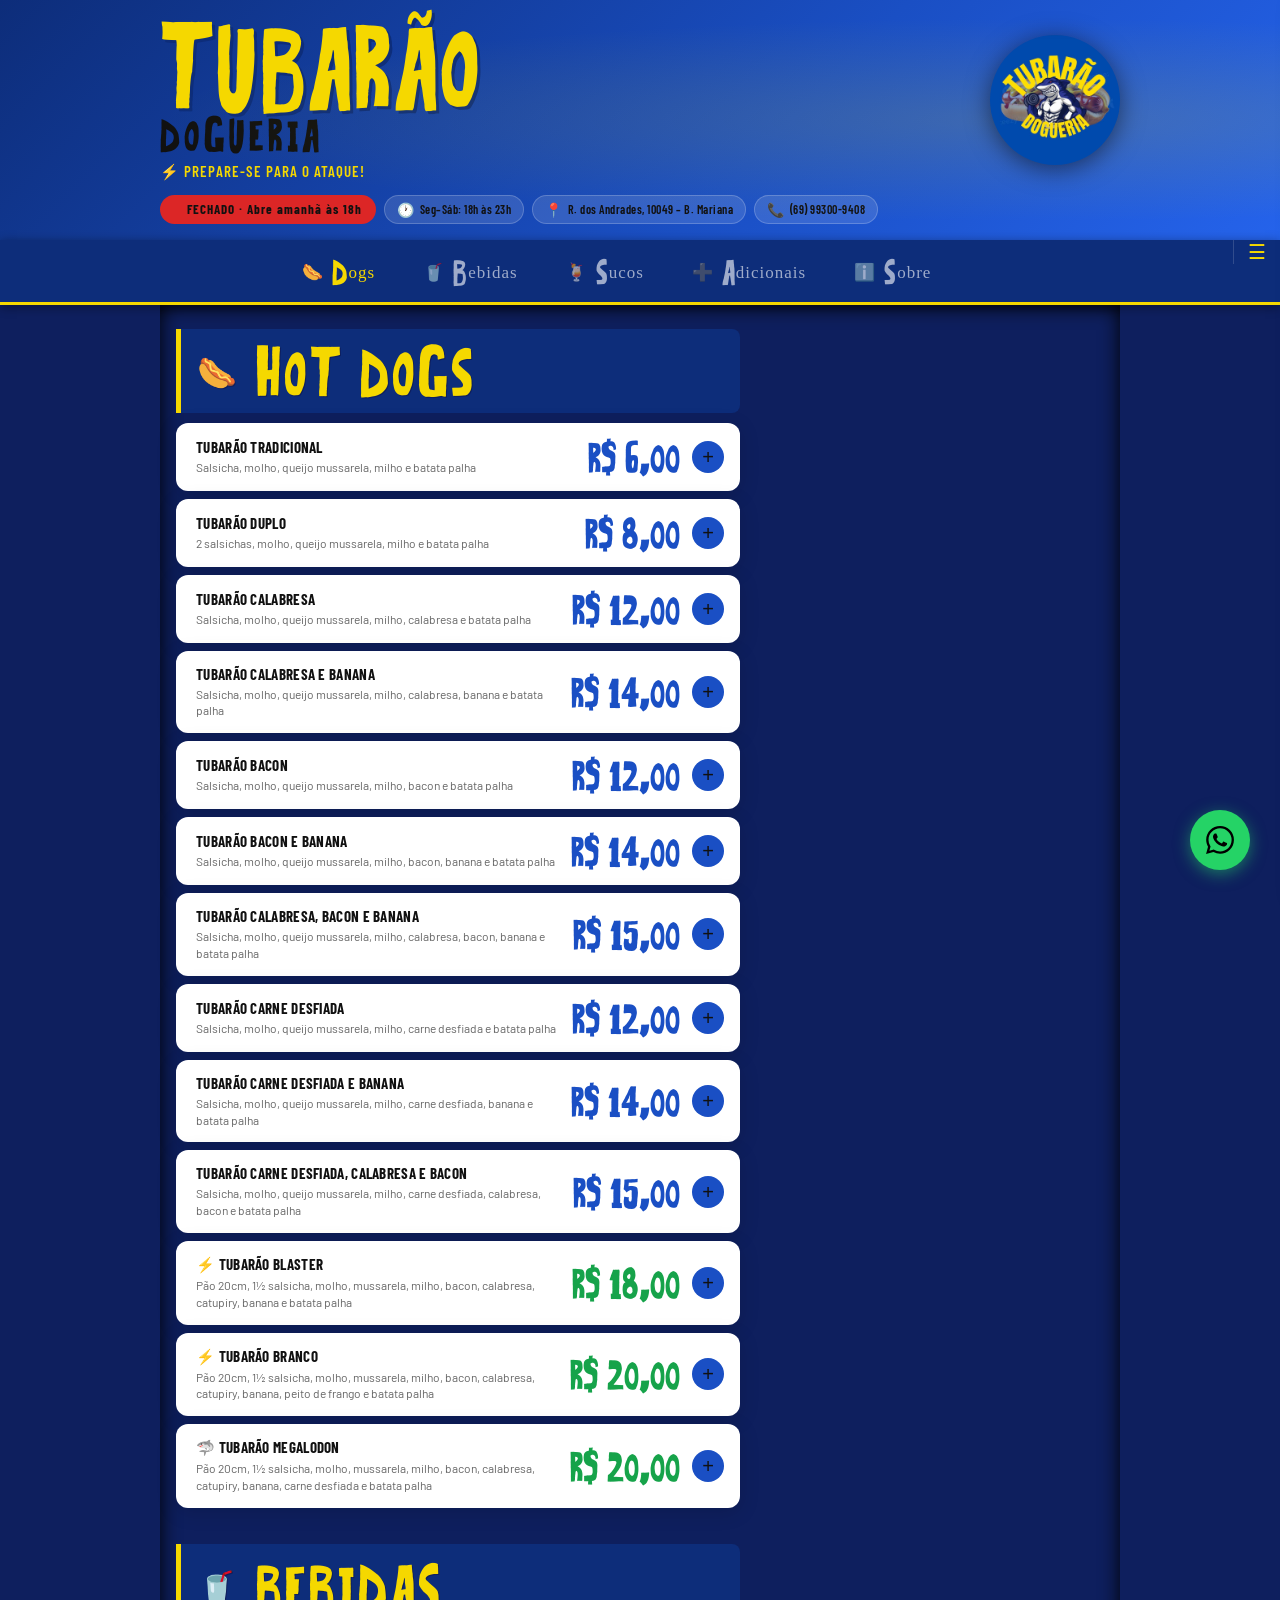
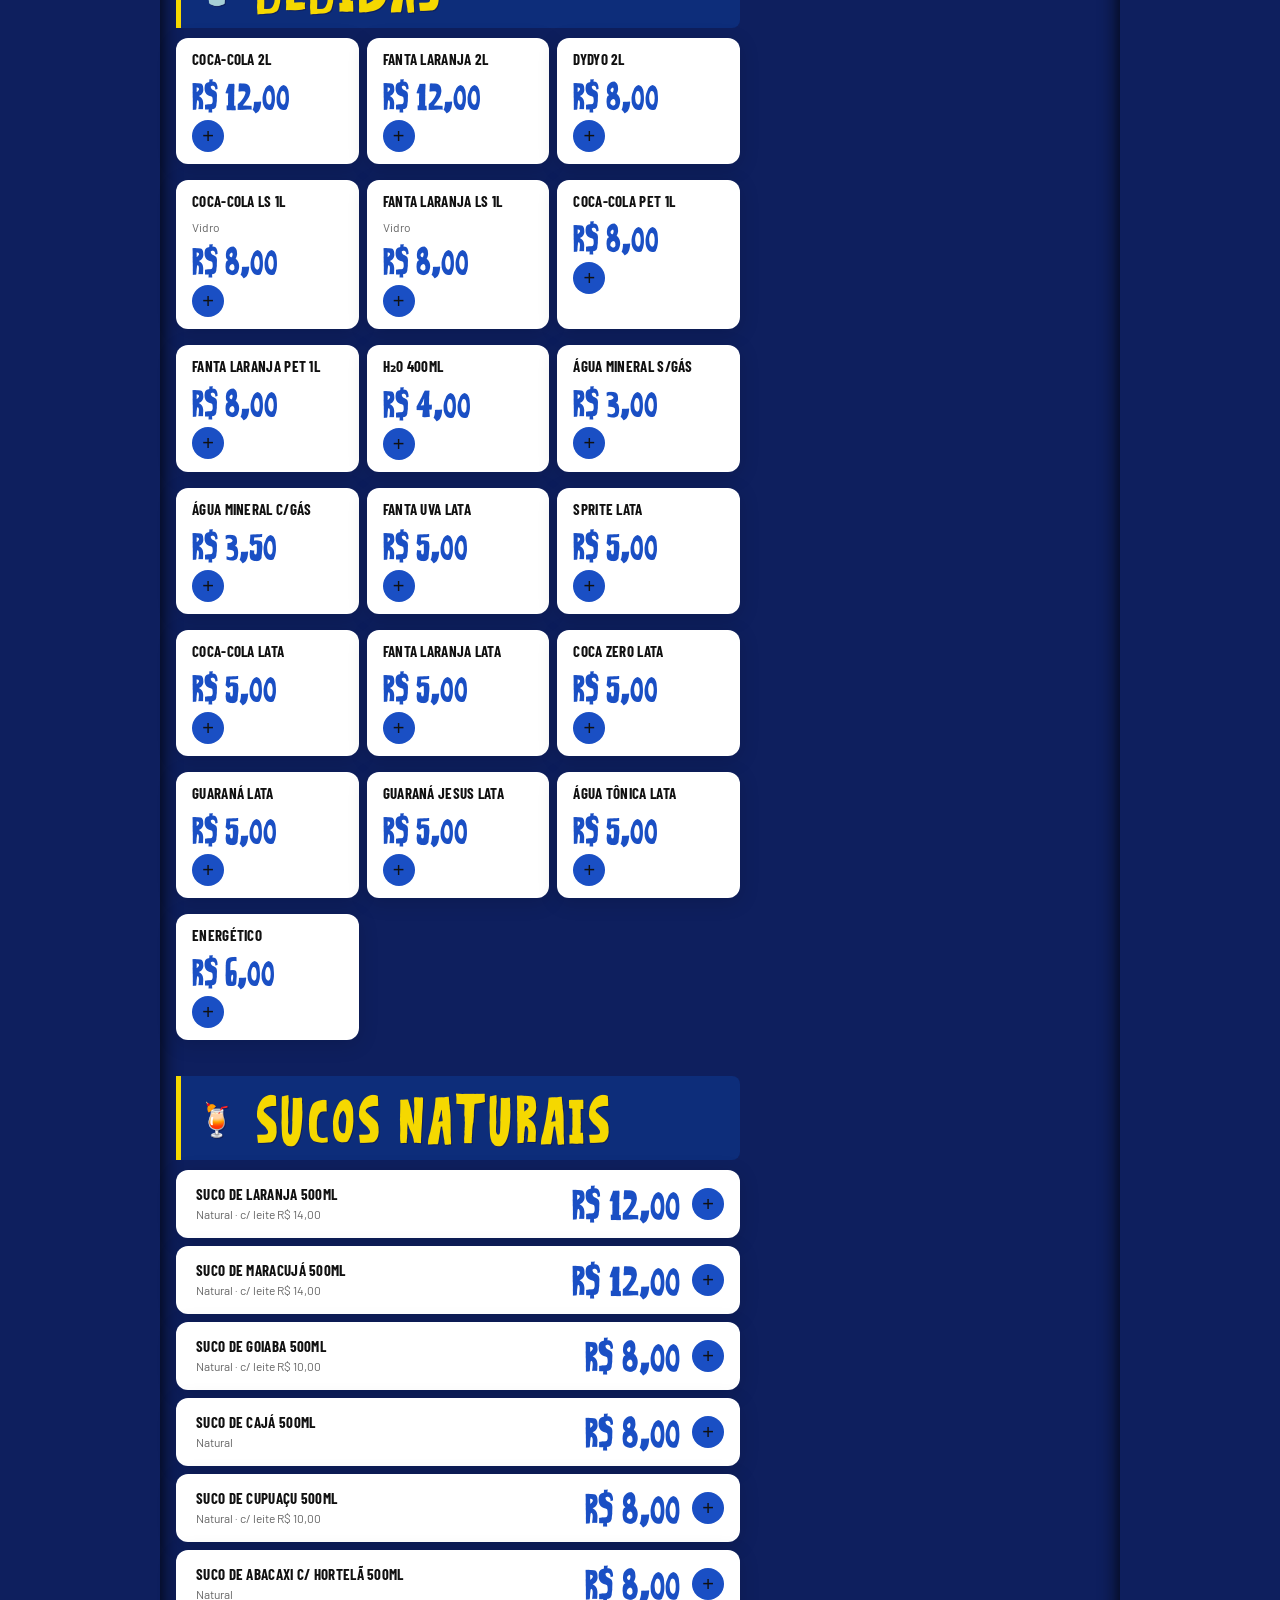
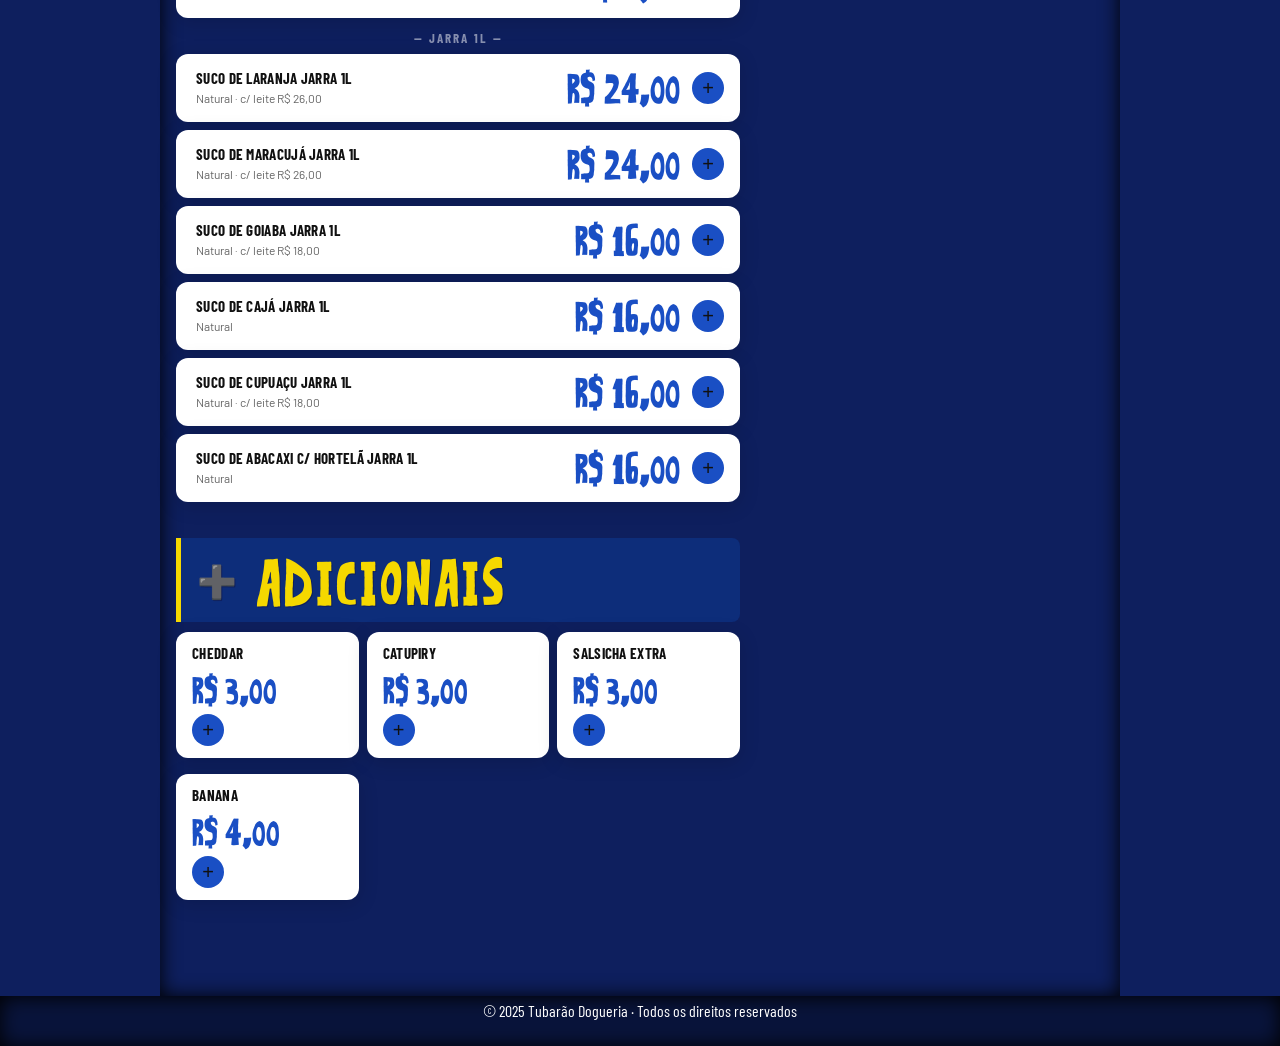
==== index.html @ 9b079f37 "atualização. sem wps, sem darmode, sem admin no html," ====
<!DOCTYPE html>
<html lang="pt-BR">

<head>
  <meta charset="UTF-8">
  <meta name="viewport" content="width=device-width, initial-scale=1.0">
  <meta name="description" content="Cardápio digital do Tubarão Dogueria. Faça seu pedido online!">
  <meta name="theme-color" content="#0d2d7a">

  <!-- Open Graph -->
  <meta property="og:title"       content="Tubarão Dogueria – Cardápio">
  <meta property="og:description" content="Prepare-se para o ataque! Os melhores dogs da cidade.">
  <meta property="og:image"       content="img/logozap.jpeg">
  <meta property="og:type"        content="website">

  <title>Tubarão Dogueria – Cardápio</title>

  <link rel="shortcut icon"  href="img/favicon/favi3.png" type="image/x-icon">


  <!-- Fontes: Germania One (títulos) · Barlow Condensed (labels) · Barlow (corpo) -->
  <link rel="preconnect" href="https://fonts.googleapis.com">
  <link rel="preconnect" href="https://fonts.gstatic.com" crossorigin>
  <link href="https://fonts.googleapis.com/css2?family=Barlow+Condensed:wght@400;600;700&family=Barlow:wght@400;500&display=swap" rel="stylesheet">

  <link rel="stylesheet" href="estilo/estilo.css">
</head>

<body>

  <!-- ===================================================
       HEADER
       Logo, slogan e chips de informação da loja.
       O badge #statusBadge é atualizado por verificarStatus() no JS.
  ==================================================== -->
  <header>
    <div class="header-top">
      <div class="logo-area">
        <div class="logo-titulo">TUBARÃO</div>
        <div class="logo-subtitulo">DOGUERIA</div>
        <div class="logo-slogan">⚡ Prepare-se para o ataque!</div>
      </div>
      <img class="logo-img" src="img/logozap.jpeg" alt="Logo Tubarão Dogueria">
    </div>

    <div class="header-info">
      <span id="statusBadge" class="status-badge fechado">
        <span class="status-dot"></span>FECHADO
      </span>
      <span class="info-chip"><span class="icon">🕐</span> Seg–Sáb: 18h às 23h</span>
      <span class="info-chip"><span class="icon">📍</span> R. dos Andrades, 10049 – B. Mariana</span>
      <span class="info-chip"><span class="icon">📞</span> (69) 99300-9408</span>
    </div>
  </header>


  <!-- ===================================================
       NAV DE CATEGORIAS
       Fica sticky no topo durante o scroll.
       O botão ☰ abre o menu lateral de produtos.
  ==================================================== -->
  <nav class="nav-cats" aria-label="Categorias do cardápio">
    <div class="nav-cats-inner">
      <button class="cat-btn active" onclick="scrollToSection('dogs', this)">🌭 Dogs</button>
      <button class="cat-btn"        onclick="scrollToSection('bebidas', this)">🥤 Bebidas</button>
      <button class="cat-btn"        onclick="scrollToSection('sucos', this)">🍹 Sucos</button>
      <button class="cat-btn"        onclick="scrollToSection('adicionais', this)">➕ Adicionais</button>
      <button class="cat-btn"        onclick="abrirSobreLoja()">ℹ️ Sobre</button>
    </div>
    <button class="btn-menu-lateral" onclick="abrirMenuLateral()" aria-label="Menu de produtos">☰</button>
  </nav>


  <!-- ===================================================
       MAIN — CARDÁPIO
       Seções vazias preenchidas dinamicamente por
       renderizarCardapio() em app.js.
  ==================================================== -->
  <main>
    <section class="secao" id="dogs"      aria-label="Hot Dogs"></section>
    <section class="secao" id="bebidas"   aria-label="Bebidas"></section>
    <section class="secao" id="sucos"     aria-label="Sucos Naturais"></section>
    <section class="secao" id="adicionais" aria-label="Adicionais"></section>
  </main>


  <!-- ===================================================
       BOTÕES FLUTUANTES
  ==================================================== -->

  <!-- Carrinho: aparece ao adicionar itens (controlado por atualizarCarrinho) -->
  <button class="carrinho-btn" id="carrinhoBtn" onclick="abrirCarrinho()" aria-label="Ver pedido">
    🛒 VER PEDIDO
    <span class="carrinho-badge" id="carrinhoQtd" aria-live="polite" aria-label="itens no carrinho">0</span>
  </button>

  <!-- WhatsApp: sempre visível no canto inferior direito -->
  <a href="https://wa.me/5569993009408" target="_blank" rel="noopener" class="wpp-fixo" aria-label="Falar pelo WhatsApp">
    <svg viewBox="0 0 24 24" aria-hidden="true" focusable="false">
      <path d="M17.472 14.382c-.297-.149-1.758-.867-2.03-.967-.273-.099-.471-.148-.67.15-.197.297-.767.966-.94 1.164-.173.199-.347.223-.644.075-.297-.15-1.255-.463-2.39-1.475-.883-.788-1.48-1.761-1.653-2.059-.173-.297-.018-.458.13-.606.134-.133.298-.347.446-.52.149-.174.198-.298.298-.497.099-.198.05-.371-.025-.52-.075-.149-.669-1.612-.916-2.207-.242-.579-.487-.5-.669-.51-.173-.008-.371-.01-.57-.01-.198 0-.52.074-.792.372-.272.297-1.04 1.016-1.04 2.479 0 1.462 1.065 2.875 1.213 3.074.149.198 2.096 3.2 5.077 4.487.709.306 1.262.489 1.694.625.712.227 1.36.195 1.871.118.571-.085 1.758-.719 2.006-1.413.248-.694.248-1.289.173-1.413-.074-.124-.272-.198-.57-.347m-5.421 7.403h-.004a9.87 9.87 0 01-5.031-1.378l-.361-.214-3.741.982.998-3.648-.235-.374a9.86 9.86 0 01-1.51-5.26c.001-5.45 4.436-9.884 9.888-9.884 2.64 0 5.122 1.03 6.988 2.898a9.825 9.825 0 012.893 6.994c-.003 5.45-4.437 9.884-9.885 9.884m8.413-18.297A11.815 11.815 0 0012.05 0C5.495 0 .16 5.335.157 11.892c0 2.096.547 4.142 1.588 5.945L.057 24l6.305-1.654a11.882 11.882 0 005.683 1.448h.005c6.554 0 11.89-5.335 11.893-11.893a11.821 11.821 0 00-3.48-8.413z"/>
    </svg>
  </a>


  <!-- ===================================================
       MODAL CARRINHO (bottom sheet)
       Overlay fecha ao clicar fora.
       Modal tem swipe down para fechar (app.js).
  ==================================================== -->
  <div class="overlay" id="overlay" onclick="fecharCarrinho()"></div>

  <div class="modal-carrinho" id="modalCarrinho"
    role="dialog" aria-modal="true" aria-label="Carrinho de compras" tabindex="-1">

    <div class="modal-handle" aria-hidden="true"></div>

    <div class="modal-header">
      <div class="modal-titulo">🛒 MEU PEDIDO</div>
      <button class="btn-fechar" onclick="fecharCarrinho()" aria-label="Fechar carrinho">✕</button>
    </div>

    <!-- Conteúdo gerado por renderizarModal() -->
    <div class="modal-body" id="modalBody">
      <div class="carrinho-vazio">
        Seu carrinho está vazio 🦈<br>Adicione itens do cardápio!
      </div>
    </div>

    <!-- Rodapé: visível somente quando há itens -->
    <div class="modal-footer" id="modalFooter" style="display:none">

      <div class="campo-nome">
        <input type="text" id="inputNome"
          placeholder="Seu nome *" maxlength="50" autocomplete="given-name" />
      </div>

      <div class="tipo-pedido" role="group" aria-label="Tipo de pedido">
        <button class="tipo-btn active" onclick="selecionarTipo('entrega', this)">🛵 Entrega</button>
        <button class="tipo-btn"        onclick="selecionarTipo('retirada', this)">🏃 Retirada</button>
        <button class="tipo-btn"        onclick="selecionarTipo('local', this)">🪑 No local</button>
      </div>

      <!-- Endereço: exibido apenas para entrega -->
      <div id="campoBairro" class="campo-bairro">
        <input type="text"   id="inputRua"    placeholder="Rua / Avenida e número..." />
        <input type="text"   id="inputBairro" placeholder="Bairro..." />
        <input type="text"   id="inputCep"    placeholder="CEP (ex: 76800-000)" maxlength="9" />
        <span class="bairro-obs">Taxa de entrega a combinar conforme distância</span>
      </div>

      <div class="pagamento-titulo">💳 Forma de Pagamento</div>
      <div class="pagamento-opcoes" role="group" aria-label="Forma de pagamento">
        <button class="pagamento-btn" onclick="selecionarPagamento('pix', this)">📱 Pix</button>
        <button class="pagamento-btn" onclick="selecionarPagamento('dinheiro', this)">💵 Dinheiro</button>
        <button class="pagamento-btn" onclick="selecionarPagamento('debito', this)">💳 Débito</button>
        <button class="pagamento-btn" onclick="selecionarPagamento('credito', this)">💳 Crédito</button>
      </div>

      <div id="campoTroco" style="display:none">
        <input type="number" id="inputTroco"
          placeholder="Troco para quanto? (R$)" min="0" step="0.01" />
      </div>

      <textarea id="inputObservacoes"
        placeholder="Observações... (ex: sem cebola, maionese à parte)"
        maxlength="200" rows="2"></textarea>

      <div class="total-linha">
        <span class="total-label">Total do pedido</span>
        <span class="total-valor" id="totalValor">R$ 0,00</span>
      </div>

      <button class="btn-whatsapp" onclick="enviarWhatsApp()">
        <svg viewBox="0 0 24 24" aria-hidden="true" focusable="false">
          <path d="M17.472 14.382c-.297-.149-1.758-.867-2.03-.967-.273-.099-.471-.148-.67.15-.197.297-.767.966-.94 1.164-.173.199-.347.223-.644.075-.297-.15-1.255-.463-2.39-1.475-.883-.788-1.48-1.761-1.653-2.059-.173-.297-.018-.458.13-.606.134-.133.298-.347.446-.52.149-.174.198-.298.298-.497.099-.198.05-.371-.025-.52-.075-.149-.669-1.612-.916-2.207-.242-.579-.487-.5-.669-.51-.173-.008-.371-.01-.57-.01-.198 0-.52.074-.792.372-.272.297-1.04 1.016-1.04 2.479 0 1.462 1.065 2.875 1.213 3.074.149.198 2.096 3.2 5.077 4.487.709.306 1.262.489 1.694.625.712.227 1.36.195 1.871.118.571-.085 1.758-.719 2.006-1.413.248-.694.248-1.289.173-1.413-.074-.124-.272-.198-.57-.347m-5.421 7.403h-.004a9.87 9.87 0 01-5.031-1.378l-.361-.214-3.741.982.998-3.648-.235-.374a9.86 9.86 0 01-1.51-5.26c.001-5.45 4.436-9.884 9.888-9.884 2.64 0 5.122 1.03 6.988 2.898a9.825 9.825 0 012.893 6.994c-.003 5.45-4.437 9.884-9.885 9.884m8.413-18.297A11.815 11.815 0 0012.05 0C5.495 0 .16 5.335.157 11.892c0 2.096.547 4.142 1.588 5.945L.057 24l6.305-1.654a11.882 11.882 0 005.683 1.448h.005c6.554 0 11.89-5.335 11.893-11.893a11.821 11.821 0 00-3.48-8.413z"/>
        </svg>
        ENVIAR PEDIDO
      </button>

    </div><!-- /modal-footer -->
  </div><!-- /modal-carrinho -->


  <!-- ===================================================
       MODAL SOBRE A LOJA
  ==================================================== -->
  <div class="overlay" id="overlayLoja" onclick="fecharSobreLoja()"></div>

  <div class="modal-lateral-sobre" id="modalSobreLoja"
    role="dialog" aria-modal="true" aria-label="Sobre a loja">

    <div class="modal-handle" aria-hidden="true"></div>

    <div class="modal-header">
      <div class="modal-titulo">🦈 Sobre a Loja</div>
      <button class="btn-fechar" onclick="fecharSobreLoja()" aria-label="Fechar">✕</button>
    </div>

    <div class="modal-body">

      <div class="sobre-bloco">
        <div class="sobre-titulo">Endereço</div>
        <div class="sobre-texto">R. dos Andrades, 10049 – Bairro Mariana, Porto Velho/RO</div>
      </div>

      <div class="sobre-bloco">
        <div class="sobre-titulo">Horário</div>
        <div class="sobre-texto">Segunda a Sábado: 18h às 23h</div>
      </div>

      <div class="sobre-bloco">
        <div class="sobre-titulo">Como pedir</div>
        <div class="sobre-opcoes">
          <div class="sobre-opcao">🛵 <strong>Entrega</strong> — taxa conforme a distância</div>
          <div class="sobre-opcao">🏃 <strong>Retirada no local</strong> — sem taxa</div>
          <div class="sobre-opcao">🪑 <strong>Comer no local</strong> — sem taxa</div>
        </div>
      </div>

      <div class="sobre-bloco">
        <div class="sobre-titulo">Formas de pagamento</div>
        <div class="sobre-opcoes">
          <div class="sobre-opcao">💵 Dinheiro</div>
          <div class="sobre-opcao">💳 Cartão de débito e crédito</div>
          <div class="sobre-opcao">📱 PIX</div>
        </div>
      </div>

      <div class="sobre-bloco">
        <div class="sobre-titulo">Redes sociais</div>
        <div class="sobre-redes">
          <a href="https://www.facebook.com/share/1FWYtm9rRM/" target="_blank" rel="noopener"
            class="rede-btn facebook">
            <svg viewBox="0 0 24 24" aria-hidden="true" focusable="false">
              <path d="M18 2h-3a5 5 0 00-5 5v3H7v4h3v8h4v-8h3l1-4h-4V7a1 1 0 011-1h3z"/>
            </svg>
            Facebook
          </a>
          <a href="https://www.instagram.com/tubaraodogueria/" target="_blank" rel="noopener"
            class="rede-btn instagram">
            <svg viewBox="0 0 24 24" aria-hidden="true" focusable="false">
              <rect x="2" y="2" width="20" height="20" rx="5" ry="5"/>
              <path d="M16 11.37A4 4 0 1112.63 8 4 4 0 0116 11.37z"/>
              <line x1="17.5" y1="6.5" x2="17.51" y2="6.5"/>
            </svg>
            @tubaraodogueria
          </a>
        </div>
      </div>

    </div>
  </div>


  <!-- ===================================================
       MENU LATERAL DE PRODUTOS
       Conteúdo gerado por renderizarMenuLateral() em app.js.
  ==================================================== -->
  <div class="overlay" id="overlayMenu" onclick="fecharMenuLateral()"></div>

  <div class="menu-lateral" id="menuLateral"
    role="dialog" aria-modal="true" aria-label="Menu de produtos">
    <div class="menu-lateral-header">
      <div class="modal-titulo">📋 Produtos</div>
      <button class="btn-fechar" onclick="fecharMenuLateral()" aria-label="Fechar">✕</button>
    </div>
    <div class="menu-lateral-body"></div>
  </div>


  <!-- ===================================================
       RODAPÉ
  ==================================================== -->
  <footer class="rodape">
    <p>© 2025 Tubarão Dogueria · Todos os direitos reservados</p>
  </footer>


  <!-- ===================================================
       SCRIPTS
       app.js carregado no fim para garantir que o DOM
       esteja pronto antes da execução.
  ==================================================== -->
  <script src="js/app.js"></script>



</body>
</html>
---- estilo/estilo.css ----
/* ================================================
   TUBARÃO DOGUERIA — style.css

   Sumário:
   1. Variáveis
   2. Reset & Base
   3. Header
   4. Nav Categorias
   5. Main & Seções
   6. Cards de Produto
   7. Grid de Bebidas
   8. Botão Carrinho Flutuante
   9. Botão WhatsApp Fixo
   10. Overlay
   11. Modal Carrinho
   12. Responsivo
    - rodape -
   ================================================ */


/* ------------------------------------------------
   1. VARIÁVEIS
   Toda a identidade visual da loja fica aqui.
   Para trocar tema: edite só este bloco.
   ------------------------------------------------ */

@font-face {
  font-family: 'Germania One';
  src: url('../fonts/Very\ Popular.ttf') format('truetype');
  font-weight: normal;
  font-style: normal;
  font-display: swap;
}

:root {
  /* Cores da marca (imutáveis) */
  --azul: #1a4fc4;
  --azul-escuro: #0d2d7a;
  --azul-fundo: #0e1f5e;
  --amarelo: #f5d800;
  --verde: #16a34a;
  --vermelho: #dc2626;

  /* Cores semânticas — sobrescritas no dark mode */
  --bg-page: #0e1f5e;
  --bg-card: #ffffff;
  --bg-modal: #ffffff;
  --bg-modal-footer: #ffffff;
  --bg-input: #ffffff;
  --bg-tipo-btn: #f9f9f9;
  --bg-pagamento-btn: #f8f8f8;
  --bg-qtd-ctrl: #f5f5f5;
  --bg-menu-lateral: #ffffff;
  --bg-menu-item-hover: #f0f4ff;

  --texto-primario: #111111;
  --texto-secundario: #444444;
  --texto-terciario: #666666;
  --texto-placeholder: #999999;
  --texto-menu-item: #222222;
  --texto-pagamento: #333333;

  --borda-suave: #eeeeee;
  --borda-input: #dddddd;
  --borda-tipo-btn: #e0e0e0;
  --borda-item-carrinho: #f0f0f0;
  --borda-sobre-bloco: #f0f0f0;
  --borda-menu-item: #f5f5f5;

  --handle-cor: #dddddd;
  --btn-fechar-cor: #888888;
  --carrinho-vazio-cor: #aaaaaa;
  --separador-cor: rgba(255,255,255,.5);

  /* Tipografia */
  --fonte-titulo: 'Germania One', serif;
  --fonte-condensada: 'Barlow Condensed', sans-serif;
  --fonte-corpo: 'Barlow', sans-serif;

  /* Espaçamentos e bordas */
  --radius: 12px;
  --radius-sm: 8px;
  --radius-pill: 20px;
  --radius-circle: 50%;

  /* Sombras */
  --sombra: 0 4px 20px rgba(0, 0, 0, .15);
  --sombra-hover: 0 6px 24px rgba(0, 0, 0, .22);
  --sombra-float: 0 6px 24px rgba(0, 0, 0, .35);
}




/* ------------------------------------------------
   2. RESET & BASE
   ------------------------------------------------ */
* {
  margin: 0;
  padding: 0;
  box-sizing: border-box;
}

body {
  font-family: var(--fonte-corpo);
  background: var(--bg-page);
  color: var(--texto-primario);
  min-height: 100vh;
}


/* ------------------------------------------------
   3. HEADER
   ------------------------------------------------ */
header {
  background: linear-gradient(135deg, var(--azul-escuro) 0%, var(--azul) 60%, #2563eb 100%);
  padding: 20px 16px 0;
  position: relative;
  overflow: hidden;
}

/* Brilho decorativo em amarelo no fundo */
header::before {
  content: '';
  position: absolute;
  inset: 0;
  background: radial-gradient(ellipse at 80% 50%, rgba(245, 216, 0, .15) 0%, transparent 60%);
  pointer-events: none;
}

/* Linha superior: texto + logo */
.header-top {
  display: flex;
  align-items: center;
  justify-content: space-between;
  max-width: 600px;
  margin: 0 auto;
  gap: 12px;
}

.logo-area {
  display: flex;
  flex-direction: column;
  gap: 2px;
}

.logo-titulo {
  font-family: var(--fonte-titulo);
  font-size: 42px;
  color: var(--amarelo);
  line-height: 1.6;
  letter-spacing: 2px;
  text-shadow: 3px 3px 0 var(--azul-escuro);
}

.logo-subtitulo {
  font-family: var(--fonte-titulo);
  font-size: 22px;
  color: var(--branco);
  letter-spacing: 4px;
}

.logo-slogan {
  font-family: var(--fonte-condensada);
  font-size: 15px;
  font-weight: 600;
  color: var(--amarelo);
  letter-spacing: 1px;
  text-transform: uppercase;
  margin-top: 4px;
}

.logo-img {
  width: 100px;
  height: 100px;
  object-fit: contain;
  border-radius: var(--radius-circle);
  filter: drop-shadow(0 4px 12px rgba(0, 0, 0, .5));
  flex-shrink: 0;
}

/* Linha inferior: status + chips */
.header-info {
  max-width: 600px;
  margin: 14px auto 0;
  display: flex;
  flex-wrap: wrap;
  gap: 8px;
  padding-bottom: 16px;
}

.info-chip {
  display: flex;
  align-items: center;
  gap: 5px;
  background: rgba(255, 255, 255, .12);
  border: 1px solid rgba(255, 255, 255, .2);
  border-radius: var(--radius-pill);
  padding: 5px 12px;
  font-family: var(--fonte-condensada);
  font-weight: 600;
  font-size: 12px;
  color: var(--branco);
  letter-spacing: .5px;
}

.info-chip .icon {
  font-size: 14px;
}

/* Badge aberto / fechado */
.status-badge {
  display: inline-flex;
  align-items: center;
  gap: 6px;
  padding: 6px 14px;
  border-radius: var(--radius-pill);
  font-family: var(--fonte-condensada);
  font-weight: 700;
  font-size: 13px;
  letter-spacing: 1px;
}

.status-badge.aberto {
  background: var(--verde);
  color: var(--branco);
}

.status-badge.fechado {
  background: var(--vermelho);
  color: var(--branco);
}

.status-dot {
  width: 7px;
  height: 7px;
  border-radius: var(--radius-circle);
  background: var(--branco);
  animation: pulse 1.5s infinite;
}

@keyframes pulse {

  0%,
  100% {
    opacity: 1;
    transform: scale(1);
  }

  50% {
    opacity: .5;
    transform: scale(.7);
  }
}


/* ------------------------------------------------
   4. NAV CATEGORIAS
   Fica fixo no topo ao rolar a página.
   ------------------------------------------------ */
.nav-cats {
  background: var(--azul-escuro);
  border-bottom: 3px solid var(--amarelo);
  position: sticky;
  top: 0;
  z-index: 100;
  box-shadow: 0 2px 10px rgba(0, 0, 0, .4);
}

.nav-cats-inner {
  display: flex;
  overflow-x: auto;
  scrollbar-width: none;
  max-width: 600px;
  margin: 0 auto;
}

.nav-cats-inner::-webkit-scrollbar {
  display: none;
}

.cat-btn {
  flex-shrink: 0;
  padding: 12px 18px;
  font-family: var(--fonte-titulo);
  font-size: 15px;
  letter-spacing: 1px;
  color: rgba(255, 255, 255, .6);
  border: none;
  background: transparent;
  cursor: pointer;
  transition: color .2s;
  border-bottom: 3px solid transparent;
  margin-bottom: -3px;
  white-space: nowrap;
}

.cat-btn:hover {
  color: var(--amarelo);
}

.cat-btn.active {
  color: var(--amarelo);
  border-bottom-color: var(--amarelo);
}


/* ------------------------------------------------
   5. MAIN & SEÇÕES
   ------------------------------------------------ */

main {
  max-width: 600px;
  margin: 0 auto;
  padding: 16px 12px 100px;
   box-shadow: inset 0px 1px 20px 0px rgb(0, 0, 0);
}

.secao {
  margin-bottom: 28px;
  scroll-margin-top: 58px;
  /* compensa o nav fixo */
}

.secao-titulo {
  font-family: var(--fonte-titulo);
  font-size: 26px;
  letter-spacing: 3px;
  color: var(--amarelo);
  background: var(--azul-escuro);
  padding: 10px 16px;
  border-left: 5px solid var(--amarelo);
  border-radius: 0 var(--radius-sm) var(--radius-sm) 0;
  margin-bottom: 10px;
  text-shadow: 1px 1px 0 var(--azul-fundo);
}

/* Divisor interno (ex: "— Jarra 1L —") */
.separador-interno {
  text-align: center;
  margin: 12px 0 8px;
  font-family: var(--fonte-condensada);
  font-weight: 700;
  font-size: 13px;
  color: rgba(255, 255, 255, .5);
  text-transform: uppercase;
  letter-spacing: 2px;
}


/* ------------------------------------------------
   6. CARDS DE PRODUTO
   ------------------------------------------------ */
.produto-card {
  background: var(--bg-card);
  border-radius: var(--radius);
  padding: 14px 16px;
  margin-bottom: 8px;
  display: flex;
  align-items: center;
  gap: 12px;
  box-shadow: var(--sombra);
  cursor: pointer;
  transition: transform .15s, box-shadow .15s;
  border-left: 4px solid transparent;
}

.produto-card:hover {
  transform: translateX(3px);
  border-left-color: var(--azul);
  box-shadow: var(--sombra-hover);
}

.produto-info {
  flex: 1;
  min-width: 0;
}

.produto-nome {
  font-family: var(--fonte-condensada);
  font-weight: 700;
  font-size: 15px;
  color: var(--texto-primario);
  text-transform: uppercase;
  letter-spacing: .3px;
  margin-bottom: 3px;
}

.produto-desc {
  font-size: 12px;
  color: var(--texto-terciario);
  line-height: 1.4;
}

.produto-preco {
  font-family: var(--fonte-titulo);
  font-size: 20px;
  color: var(--azul);
  white-space: nowrap;
  flex-shrink: 0;
}

/* Preço verde para produtos premium */
.produto-preco.destaque {
  color: var(--verde);
}

.btn-add {
  width: 32px;
  height: 32px;
  border-radius: var(--radius-circle);
  background: var(--azul);
  color: var(--branco);
  border: none;
  font-size: 20px;
  cursor: pointer;
  display: flex;
  align-items: center;
  justify-content: center;
  flex-shrink: 0;
  transition: background .2s, transform .15s;
  line-height: 1;
}

.btn-add:hover {
  background: var(--amarelo);
  color: var(--azul-escuro);
  transform: scale(1.1);
}


/* ------------------------------------------------
   7. GRID DE BEBIDAS
   2 colunas para bebidas e adicionais.
   ------------------------------------------------ */
.bebidas-grid {
  display: grid;
  grid-template-columns: 1fr 1fr;
  gap: 8px;
}

.bebidas-grid .produto-card {
  flex-direction: column;
  align-items: flex-start;
  gap: 6px;
  padding: 12px;
}

.bebidas-grid .produto-preco {
  font-size: 18px;
}


/* ------------------------------------------------
   8. BOTÃO CARRINHO FLUTUANTE
   Aparece centralizado na base ao adicionar itens.
   ------------------------------------------------ */
.carrinho-btn {
  position: fixed;
  bottom: 20px;
  left: 50%;
  transform: translateX(-50%);

  /* Background em hex fixo — evita problema com var() no Safari iOS */
  background: #f5d800 !important;
  -webkit-background: #f5d800 !important;
  color: #0d2d7a !important;

  /* Garante que nunca fique transparente */
  opacity: 1 !important;
  -webkit-opacity: 1 !important;

  /* Sem filtros que causam transparência no iOS */
  -webkit-backdrop-filter: none;
  backdrop-filter: none;

  border: none;
  border-bottom: 4px solid #c9a800;
  border-radius: 50px;
  padding: 15px 32px;

  font-family: var(--fonte-titulo);
  font-size: 20px;
  letter-spacing: 2px;

  cursor: pointer;
  display: none;
  /* JS controla visibilidade */
  align-items: center;
  gap: 12px;

  box-shadow: 0 6px 24px rgba(245, 216, 0, .6), 0 2px 8px rgba(0, 0, 0, .35);
  z-index: 999;
  white-space: nowrap;
  transition: transform .2s, box-shadow .2s;

  /* fill-mode: forwards garante que o estado final da animação seja mantido */
  animation: slideUp .35s cubic-bezier(.34, 1.56, .64, 1) both;
  -webkit-animation: slideUp .35s cubic-bezier(.34, 1.56, .64, 1) both;
}

/* Entrada suave — opacity vai de 0 a 1 e FICA em 1 */
@keyframes slideUp {
  from {
    transform: translateX(-50%) translateY(60px);
    opacity: 0;
  }

  to {
    transform: translateX(-50%) translateY(0);
    opacity: 1;
  }
}

@-webkit-keyframes slideUp {
  from {
    -webkit-transform: translateX(-50%) translateY(60px);
    opacity: 0;
  }

  to {
    -webkit-transform: translateX(-50%) translateY(0);
    opacity: 1;
  }
}

/* Pulso de atenção */
@keyframes pulsarBtn {

  0%,
  100% {
    box-shadow: 0 6px 24px rgba(245, 216, 0, .6), 0 2px 8px rgba(0, 0, 0, .3);
    transform: translateX(-50%) scale(1);
  }

  50% {
    box-shadow: 0 6px 40px rgba(245, 216, 0, .95), 0 2px 16px rgba(0, 0, 0, .4);
    transform: translateX(-50%) scale(1.04);
  }
}

@-webkit-keyframes pulsarBtn {

  0%,
  100% {
    -webkit-transform: translateX(-50%) scale(1);
  }

  50% {
    -webkit-transform: translateX(-50%) scale(1.04);
  }
}

.carrinho-btn.pulsar {
  animation: pulsarBtn 1.2s ease-in-out infinite both;
  -webkit-animation: pulsarBtn 1.2s ease-in-out infinite both;
}

/* Hover */
.carrinho-btn:hover {
  background: #f5d800 !important;
  opacity: 1 !important;
  transform: translateX(-50%) scale(1.07);
  box-shadow: 0 10px 36px rgba(245, 216, 0, .75), 0 4px 16px rgba(0, 0, 0, .4);
}

/* Active — feedback ao toque */
.carrinho-btn:active {
  transform: translateX(-50%) scale(0.97);
  border-bottom-width: 2px;
  box-shadow: 0 3px 12px rgba(245, 216, 0, .4);
}

.carrinho-badge {
  background: var(--azul-escuro);
  color: var(--amarelo);
  border-radius: var(--radius-circle);
  width: 26px;
  height: 26px;
  display: flex;
  align-items: center;
  justify-content: center;
  font-size: 14px;
}


/* ------------------------------------------------
   9. BOTÃO WHATSAPP FIXO
   Sempre visível no canto inferior direito.
   ------------------------------------------------ */
.wpp-fixo {
  position: fixed;
  bottom: 20px;
  right: 16px;
  width: 54px;
  height: 54px;
  border-radius: var(--radius-circle);
  background: #25d366;
  display: flex;
  align-items: center;
  justify-content: center;
  box-shadow: 0 4px 16px rgba(37, 211, 102, .5);
  text-decoration: none;
  z-index: 150;
  transition: transform .2s;
}

.wpp-fixo:hover {
  transform: scale(1.1);
}

.wpp-fixo svg {
  width: 28px;
  height: 28px;
  fill: var(--branco);
}


/* ------------------------------------------------
   10. OVERLAY
   Fundo escuro atrás do modal.
   ------------------------------------------------ */
.overlay {
  display: none;
  position: fixed;
  inset: 0;
  background: rgba(0, 0, 0, .6);
  z-index: 300;
  backdrop-filter: blur(3px);
}

.overlay.open {
  display: block;
}


/* ------------------------------------------------
   11. MODAL CARRINHO (bottom sheet)
   ------------------------------------------------ */
.modal-carrinho {
  position: fixed;
  bottom: 0;
  left: 50%;
  transform: translateX(-50%) translateY(100%);
  width: 100%;
  max-width: 600px;
  background: var(--bg-modal);
  border-radius: 20px 20px 0 0;
  z-index: 400;
  max-height: 85vh;
  display: flex;
  flex-direction: column;
  transition: transform .3s cubic-bezier(.34, 1.56, .64, 1);
}

.modal-carrinho.open {
  transform: translateX(-50%) translateY(0);
}

.modal-handle {
  width: 40px;
  height: 4px;
  background: var(--handle-cor);
  border-radius: 2px;
  margin: 12px auto 0;
}

.modal-header {
  padding: 16px 20px 12px;
  border-bottom: 1px solid var(--borda-suave);
  display: flex;
  align-items: center;
  justify-content: space-between;
}

.modal-titulo {
  font-family: var(--fonte-titulo);
  font-size: 24px;
  letter-spacing: 2px;
  color: var(--azul-escuro);
}

.btn-fechar {
  background: none;
  border: none;
  font-size: 22px;
  cursor: pointer;
  color: var(--btn-fechar-cor);
}

.modal-body {
  overflow-y: auto;
  flex: 1;
  min-height: 80px;
  padding: 12px 20px;
}

.carrinho-vazio {
  text-align: center;
  padding: 40px 20px;
  color: var(--carrinho-vazio-cor);
  font-family: var(--fonte-condensada);
  font-size: 16px;
}

/* Item dentro do carrinho */
.carrinho-item {
  display: flex;
  align-items: center;
  gap: 12px;
  padding: 12px 0;
  border-bottom: 1px solid var(--borda-item-carrinho);
}

.carrinho-item-nome {
  flex: 1;
  font-family: var(--fonte-condensada);
  font-weight: 700;
  font-size: 14px;
  text-transform: uppercase;
  color: var(--texto-primario);
}

.carrinho-item-preco {
  font-family: var(--fonte-titulo);
  font-size: 16px;
  color: var(--azul);
  white-space: nowrap;
}

/* Controle de quantidade: − número + */
.qtd-ctrl {
  display: flex;
  align-items: center;
  gap: 8px;
  background: var(--bg-qtd-ctrl);
  border-radius: var(--radius-pill);
  padding: 4px 10px;
}

.qtd-ctrl button {
  background: none;
  border: none;
  font-size: 18px;
  font-weight: bold;
  cursor: pointer;
  color: var(--azul-escuro);
  line-height: 1;
}

.qtd-ctrl span {
  font-family: var(--fonte-titulo);
  font-size: 16px;
  min-width: 18px;
  text-align: center;
  color: var(--texto-primario);
}

/* Rodapé do modal */
.modal-footer {
  padding: 16px 20px;
  border-top: 1px solid var(--borda-suave);
  background: var(--bg-modal-footer);
  overflow-y: auto;
  max-height: 60vh;
  flex-shrink: 0;
}

.total-linha {
  display: flex;
  justify-content: space-between;
  align-items: center;
  margin-bottom: 14px;
}

.total-label {
  font-family: var(--fonte-condensada);
  font-weight: 700;
  font-size: 16px;
  color: var(--texto-secundario);
  text-transform: uppercase;
  letter-spacing: 1px;
}

.total-valor {
  font-family: var(--fonte-titulo);
  font-size: 28px;
  color: var(--azul-escuro);
}

.btn-whatsapp {
  width: 100%;
  background: #25d366;
  color: var(--branco);
  border: none;
  border-radius: var(--radius);
  padding: 16px;
  font-family: var(--fonte-titulo);
  font-size: 20px;
  letter-spacing: 1.5px;
  cursor: pointer;
  display: flex;
  align-items: center;
  justify-content: center;
  gap: 10px;
  transition: background .2s, transform .15s;
}

.btn-whatsapp:hover {
  background: #1db954;
  transform: scale(1.02);
}

.btn-whatsapp svg {
  width: 24px;
  height: 24px;
  fill: var(--branco);
}


/* ================================================
   12. RESPONSIVO
   Breakpoints:
   - xs:  < 360px  (celular muito pequeno)
   - sm:  < 480px  (celular comum)
   - md:  601–900px (tablet)
   - lg:  > 900px  (desktop)
   ================================================ */


/* ------------------------------------------------
   XS — celulares muito pequenos (< 360px)
   Ex: iPhone SE 1ª geração, Galaxy A01
   ------------------------------------------------ */
@media (max-width: 360px) {

  /* Header */
  .logo-titulo {
    font-size: 28px;
  }

  .logo-subtitulo {
    font-size: 16px;
    letter-spacing: 2px;
  }

  .logo-img {
    width: 70px;
    height: 70px;
  }

  .logo-slogan {
    font-size: 9px;
  }

  /* Chips do header — fonte menor */
  .info-chip {
    font-size: 10px;
    padding: 4px 8px;
  }

  /* Nav */
  .cat-btn {
    padding: 10px 12px;
    font-size: 13px;
  }

  /* Cards */
  .produto-nome {
    font-size: 13px;
  }

  .produto-preco {
    font-size: 17px;
  }

  .produto-desc {
    font-size: 11px;
  }

  /* Grid bebidas — 1 coluna */
  .bebidas-grid {
    grid-template-columns: 1fr;
  }

  /* Botão carrinho — não sobe em cima do WhatsApp */
  .carrinho-btn {
    bottom: 84px;
    font-size: 15px;
    padding: 12px 20px;
  }

  /* Modal */
  .modal-carrinho,
  .modal-lateral-sobre {
    max-height: 92vh;
  }

  .tipo-btn {
    font-size: 11px;
    padding: 7px 2px;
  }
}


/* ------------------------------------------------
   SM — celulares comuns (360px–480px)
   Ex: iPhone 12/13, Galaxy S21
   ------------------------------------------------ */
@media (max-width: 480px) {

  /* Header */
  .logo-titulo {
    font-size: 34px;
  }

  .logo-img {
    width: 80px;
    height: 80px;
  }

  /* Botão carrinho sobe para não sobrepor o WhatsApp */
  .carrinho-btn {
    bottom: 84px;
  }

  /* Seção título levemente menor */
  .secao-titulo {
    font-size: 22px;
    letter-spacing: 2px;
  }

  /* Carrinho item — nome pode quebrar linha */
  .carrinho-item-nome {
    font-size: 13px;
  }
}


/* ------------------------------------------------
   MD — tablets (601px–900px)
   Ex: iPad mini, Galaxy Tab, telas 7"–10"
   ------------------------------------------------ */
@media (min-width: 601px) and (max-width: 900px) {

  /* Aumenta o container central */
  .header-top,
  .header-info,
  .nav-cats-inner,
  main {
    max-width: 780px;
  }

  /* Cards em 2 colunas para aproveitar largura */

  /* Grid bebidas — 3 colunas no tablet */
  .bebidas-grid {
    grid-template-columns: 1fr 1fr 1fr;
  }

  /* Cards de dogs — 2 colunas */
  .dogs-grid {
    display: grid;
    grid-template-columns: 1fr 1fr;
    gap: 8px;
  }

  /* Header fonte maior */
  .logo-titulo {
    font-size: 52px;
  }

  .logo-img {
    width: 120px;
    height: 120px;
  }

  .secao-titulo {
    font-size: 30px;
  }

  /* Nav botões maiores */
  .cat-btn {
    padding: 14px 22px;
    font-size: 17px;
  }

  /* Botão carrinho */
  .carrinho-btn {
    bottom: 24px;
    font-size: 19px;
    padding: 15px 32px;
  }

  /* Modal mais largo */
  .modal-carrinho,
  .modal-lateral-sobre {
    max-width: 780px;
  }
}


/* ------------------------------------------------
   LG — desktop (> 900px)
   Ex: notebooks, monitores
   ------------------------------------------------ */
@media (min-width: 901px) {

  /* Layout de 2 colunas: cardápio + sidebar */
  body {
    background: var(--bg-page);
  }

  /* Container principal mais largo */
  .header-top,
  .header-info {
    max-width: 960px;
  }

  .nav-cats-inner {
    max-width: 960px;
  }

  /* Main vira grid com sidebar */
  main {
    max-width: 960px;
    display: grid;
    grid-template-columns: 1fr 340px;
    grid-template-rows: auto;
    gap: 0 24px;
    padding: 24px 16px 60px;
    align-items: start;
  }

  /* Todas as seções ficam na coluna da esquerda */
  main .secao {
    grid-column: 1;
  }

  /* Grid bebidas — 3 colunas no desktop */
  .bebidas-grid {
    grid-template-columns: 1fr 1fr 1fr;
  }

  /* Dogs em 2 colunas */

  /* Header maior e mais respeitoso */
  .logo-titulo {
    font-size: 56px;
  }

  .logo-img {
    width: 130px;
    height: 130px;
  }

  .secao-titulo {
    font-size: 32px;
  }

  .cat-btn {
    font-size: 17px;
    padding: 14px 24px;
  }

  /* Produto card hover mais suave */
  .produto-card:hover {
    transform: translateX(5px);
  }

  /* Botão carrinho — posição melhor no desktop */
  .carrinho-btn {
    bottom: 30px;
    font-size: 20px;
    padding: 16px 36px;
  }

  /* Botão WhatsApp fixo */
  .wpp-fixo {
    bottom: 30px;
    right: 30px;
    width: 60px;
    height: 60px;
  }

  /* Modal carrinho — fica como sidebar no desktop */
  .modal-carrinho {
    left: auto;
    right: 0;
    bottom: 0;
    top: 0;
    transform: translateX(100%);
    max-width: 420px;
    width: 420px;
    max-height: 100vh;
    border-radius: 20px 0 0 20px;
    transition: transform .3s cubic-bezier(.34, 1.2, .64, 1);
  }

  .modal-carrinho.open {
    transform: translateX(0);
  }

  /* Modal sobre — centralizado no desktop */
  .modal-lateral-sobre {
    bottom: auto;
    top: 50%;
    left: 50%;
    transform: translate(-50%, -50%) scale(.95);
    max-width: 520px;
    border-radius: 20px;
    max-height: 80vh;
    transition: transform .3s cubic-bezier(.34, 1.56, .64, 1), opacity .3s;
    opacity: 0;
    pointer-events: none;
  }

  .modal-lateral-sobre.open {
    transform: translate(-50%, -50%) scale(1);
    opacity: 1;
    pointer-events: all;
  }

  /* Menu lateral mais largo no desktop */
  .menu-lateral {
    width: 360px;
    right: -380px;
  }
}


/* ------------------------------------------------
   13. NAV — Botão menu lateral
   ------------------------------------------------ */
.nav-cats {
  position: relative;
  display: flex;
  align-items: center;
}

.btn-menu-lateral {
  flex-shrink: 0;
  padding: 0 14px;
  height: 100%;
  font-size: 20px;
  color: var(--amarelo);
  background: var(--azul-escuro);
  border: none;
  border-left: 1px solid rgba(255, 255, 255, .15);
  cursor: pointer;
  transition: background .2s;
  align-self: stretch;
  display: flex;
  align-items: center;
}

.btn-menu-lateral:hover {
  background: rgba(255, 255, 255, .1);
}


/* ------------------------------------------------
   14. TIPO DE PEDIDO (entrega / retirada / local)
   ------------------------------------------------ */
.tipo-pedido {
  display: flex;
  gap: 6px;
  margin-bottom: 12px;
}

.tipo-btn {
  flex: 1;
  padding: 8px 4px;
  border: 2px solid var(--borda-tipo-btn);
  border-radius: var(--radius-sm);
  background: var(--bg-tipo-btn);
  font-family: var(--fonte-condensada);
  font-size: 13px;
  font-weight: 600;
  cursor: pointer;
  transition: all .2s;
  text-align: center;
  color: var(--texto-terciario);
}

.tipo-btn.active {
  border-color: var(--azul);
  background: var(--azul);
  color: var(--branco);
}

/* Campo bairro */
.campo-bairro {
  margin-bottom: 14px;
}

.campo-bairro input {
  width: 100%;
  padding: 10px 14px;
  border: 2px solid var(--borda-tipo-btn);
  border-radius: var(--radius-sm);
  font-family: var(--fonte-corpo);
  font-size: 14px;
  outline: none;
  transition: border-color .2s;
  margin-bottom: 4px;
  background: var(--bg-input);
  color: var(--texto-primario);
}

.campo-bairro input:focus {
  border-color: var(--azul);
}

.bairro-obs {
  font-size: 11px;
  color: var(--texto-placeholder);
  font-family: var(--fonte-corpo);
}


/* ------------------------------------------------
   15. MODAL SOBRE A LOJA (bottom sheet)
   ------------------------------------------------ */
.modal-lateral-sobre {
  position: fixed;
  bottom: 0;
  left: 50%;
  transform: translateX(-50%) translateY(100%);
  width: 100%;
  max-width: 600px;
  background: var(--bg-modal);
  border-radius: 20px 20px 0 0;
  z-index: 400;
  max-height: 85vh;
  display: flex;
  flex-direction: column;
  transition: transform .3s cubic-bezier(.34, 1.56, .64, 1);
}

.modal-lateral-sobre.open {
  transform: translateX(-50%) translateY(0);
}

.sobre-bloco {
  padding: 14px 0;
  border-bottom: 1px solid var(--borda-sobre-bloco);
}

.sobre-titulo {
  font-family: var(--fonte-condensada);
  font-weight: 700;
  font-size: 11px;
  text-transform: uppercase;
  letter-spacing: 1.5px;
  color: var(--texto-placeholder);
  margin-bottom: 6px;
}

.sobre-texto {
  font-size: 14px;
  color: var(--texto-primario);
  font-family: var(--fonte-corpo);
}

.sobre-opcoes {
  display: flex;
  flex-direction: column;
  gap: 6px;
}

.sobre-opcao {
  font-size: 14px;
  color: var(--texto-secundario);
  font-family: var(--fonte-corpo);
}

/* Botões de redes sociais */
.sobre-redes {
  display: flex;
  flex-direction: column;
  gap: 8px;
}

.rede-btn {
  display: flex;
  align-items: center;
  gap: 10px;
  padding: 10px 14px;
  border-radius: var(--radius-sm);
  text-decoration: none;
  font-family: var(--fonte-condensada);
  font-weight: 600;
  font-size: 14px;
  transition: opacity .2s;
}

.rede-btn:hover {
  opacity: .85;
}

.rede-btn svg {
  width: 20px;
  height: 20px;
  flex-shrink: 0;
  fill: none;
  stroke: currentColor;
  stroke-width: 2;
  stroke-linecap: round;
  stroke-linejoin: round;
}

.rede-btn.facebook {
  background: #1877f2;
  color: var(--branco);
}

.rede-btn.instagram {
  background: linear-gradient(45deg, #f09433, #e6683c, #dc2743, #cc2366, #bc1888);
  color: var(--branco);
}


/* ------------------------------------------------
   16. MENU LATERAL DE PRODUTOS (slide da direita)
   ------------------------------------------------ */
.menu-lateral {
  position: fixed;
  top: 0;
  right: -320px;
  width: 300px;
  height: 100vh;
  background: var(--bg-menu-lateral);
  z-index: 500;
  display: flex;
  flex-direction: column;
  box-shadow: -4px 0 20px rgba(0, 0, 0, .2);
  transition: right .3s cubic-bezier(.34, 1.2, .64, 1);
}

.menu-lateral.open {
  right: 0;
}

.menu-lateral-header {
  padding: 16px 20px;
  background: var(--azul-escuro);
  display: flex;
  align-items: center;
  justify-content: space-between;
}

.menu-lateral-header .modal-titulo {
  color: var(--amarelo);
}

.menu-lateral-header .btn-fechar {
  color: rgba(255, 255, 255, .7);
}

.menu-lateral-body {
  overflow-y: auto;
  flex: 1;
  padding: 8px 0;
}

.menu-cat-titulo {
  font-family: var(--fonte-titulo);
  font-size: 14px;
  letter-spacing: 2px;
  color: var(--branco);
  background: var(--azul);
  padding: 6px 16px;
  margin-top: 4px;
}

.menu-item {
  display: flex;
  justify-content: space-between;
  align-items: center;
  padding: 10px 16px;
  font-family: var(--fonte-condensada);
  font-size: 13px;
  font-weight: 600;
  color: var(--texto-menu-item);
  cursor: pointer;
  border-bottom: 1px solid var(--borda-menu-item);
  transition: background .15s;
  text-transform: uppercase;
}

.menu-item:hover {
  background: var(--bg-menu-item-hover);
}

.menu-item span {
  font-family: var(--fonte-titulo);
  font-size: 15px;
  color: var(--azul);
  white-space: nowrap;
  margin-left: 8px;
}

.menu-item.destaque-item span {
  color: var(--verde);
}

/* ------------------------------------------------
      - ropade -
   Toda a identidade visual da loja fica aqui.
   Para trocar tema: edite só este bloco.
   ------------------------------------------------ */

   footer {
    font-family: var(--fonte-condensada);
        box-shadow: inset 0px 1px 20px 0px rgb(0, 0, 0);
    height: 50px;
    padding: 5px;
    margin-top: 0.3px;
    margin-bottom: px;
    background-color: #0000005e;
    color: #ffffff;
    text-align: center;
   }

   /* Link normal */
footer a {
  background-color: #0312367c;
  color: rgb(102, 102, 172);
  text-decoration: none;
  transition: all 0.6s ease; /* Suaviza a transição */
}

/* Link ao passar o mouse (Hover) */
footer a:hover {
  border-radius: 2px;
  background-color: #000000;
  color: rgb(255, 230, 0);
}

/* ============================================================
   FASE 3 — Estilos movidos do <style> inline do index.html
   ============================================================ */

/* Nome do cliente */
.campo-nome input {
  width: 100%;
  box-sizing: border-box;
  padding: 10px 12px;
  border: 1.5px solid var(--borda-input);
  border-radius: 10px;
  font-size: 0.95rem;
  font-family: 'Barlow', sans-serif;
  margin-bottom: 10px;
  background: var(--bg-input);
  color: var(--texto-primario);
}

.campo-nome input:focus {
  outline: none;
  border-color: var(--azul-escuro);
}

/* Observações */
#inputObservacoes {
  width: 100%;
  box-sizing: border-box;
  padding: 10px 12px;
  border: 1.5px solid var(--borda-input);
  border-radius: 10px;
  font-size: 0.9rem;
  font-family: 'Barlow', sans-serif;
  resize: none;
  margin-bottom: 10px;
  background: var(--bg-input);
  color: var(--texto-primario);
}

#inputObservacoes:focus {
  outline: none;
  border-color: var(--azul-escuro);
}

/* Endereço */
.campo-bairro {
  display: flex;
  flex-direction: column;
  gap: 8px;
}

.campo-bairro input {
  width: 100%;
  box-sizing: border-box;
}

#inputCep {
  max-width: 160px;
}

/* Pagamento */
.pagamento-titulo {
  font-family: 'Barlow Condensed', sans-serif;
  font-weight: 700;
  font-size: 0.85rem;
  text-transform: uppercase;
  letter-spacing: 0.05em;
  color: var(--texto-terciario);
  margin: 12px 0 6px;
}

.pagamento-opcoes {
  display: flex;
  gap: 6px;
  flex-wrap: wrap;
  margin-bottom: 8px;
}

.pagamento-btn {
  flex: 1 1 calc(50% - 6px);
  padding: 9px 6px;
  border: 2px solid var(--borda-input);
  border-radius: 10px;
  background: var(--bg-pagamento-btn);
  font-family: 'Barlow Condensed', sans-serif;
  font-weight: 600;
  font-size: 0.9rem;
  cursor: pointer;
  transition: all .15s;
  color: var(--texto-pagamento);
  text-align: center;
}

.pagamento-btn.active {
  border-color: var(--azul-escuro);
  background: var(--bg-input);
  color: var(--azul);
}

#campoTroco input {
  margin-bottom: 8px;
  padding: 9px 12px;
  border: 1.5px solid var(--borda-input);
  border-radius: 10px;
  font-size: 0.95rem;
  width: 100%;
  box-sizing: border-box;
  background: var(--bg-input);
  color: var(--texto-primario);
}

/* ============================================================
   ACESSIBILIDADE — Fase 4
   ============================================================ */

/* Foco visível para navegação por teclado (não aparece no mouse) */
:focus-visible {
  outline: 3px solid #f5a623;
  outline-offset: 2px;
  border-radius: 6px;
}

/* Remove outline padrão feio mas mantém o :focus-visible acima */
:focus:not(:focus-visible) {
  outline: none;
}

/* Cards de produto focáveis por teclado */
.produto-card[tabindex="0"]:focus-visible {
  outline: 3px solid #f5a623;
  box-shadow: 0 0 0 4px rgba(245, 166, 35, 0.2);
}

/* Botões de ação com foco claro */
.btn-add:focus-visible,
.btn-fechar:focus-visible,
.tipo-btn:focus-visible,
.pagamento-btn:focus-visible,
.cat-btn:focus-visible {
  outline: 3px solid #f5a623;
  outline-offset: 2px;
}

/* Botão carrinho flutuante com foco */
.carrinho-btn:focus-visible {
  outline: 3px solid #fff;
  outline-offset: 3px;
}

/* ============================================================
   FASE 5 — Badge de promoção no cardápio
   ============================================================ */
.badge-promo-card {
  display: inline-block;
  font-size: 10px;
  background: #fff3e0;
  color: #ea580c;
  padding: 2px 7px;
  border-radius: 50px;
  font-family: var(--fonte-condensada);
  font-weight: 700;
  margin-left: 6px;
  vertical-align: middle;
  text-transform: none;
  letter-spacing: 0;
}
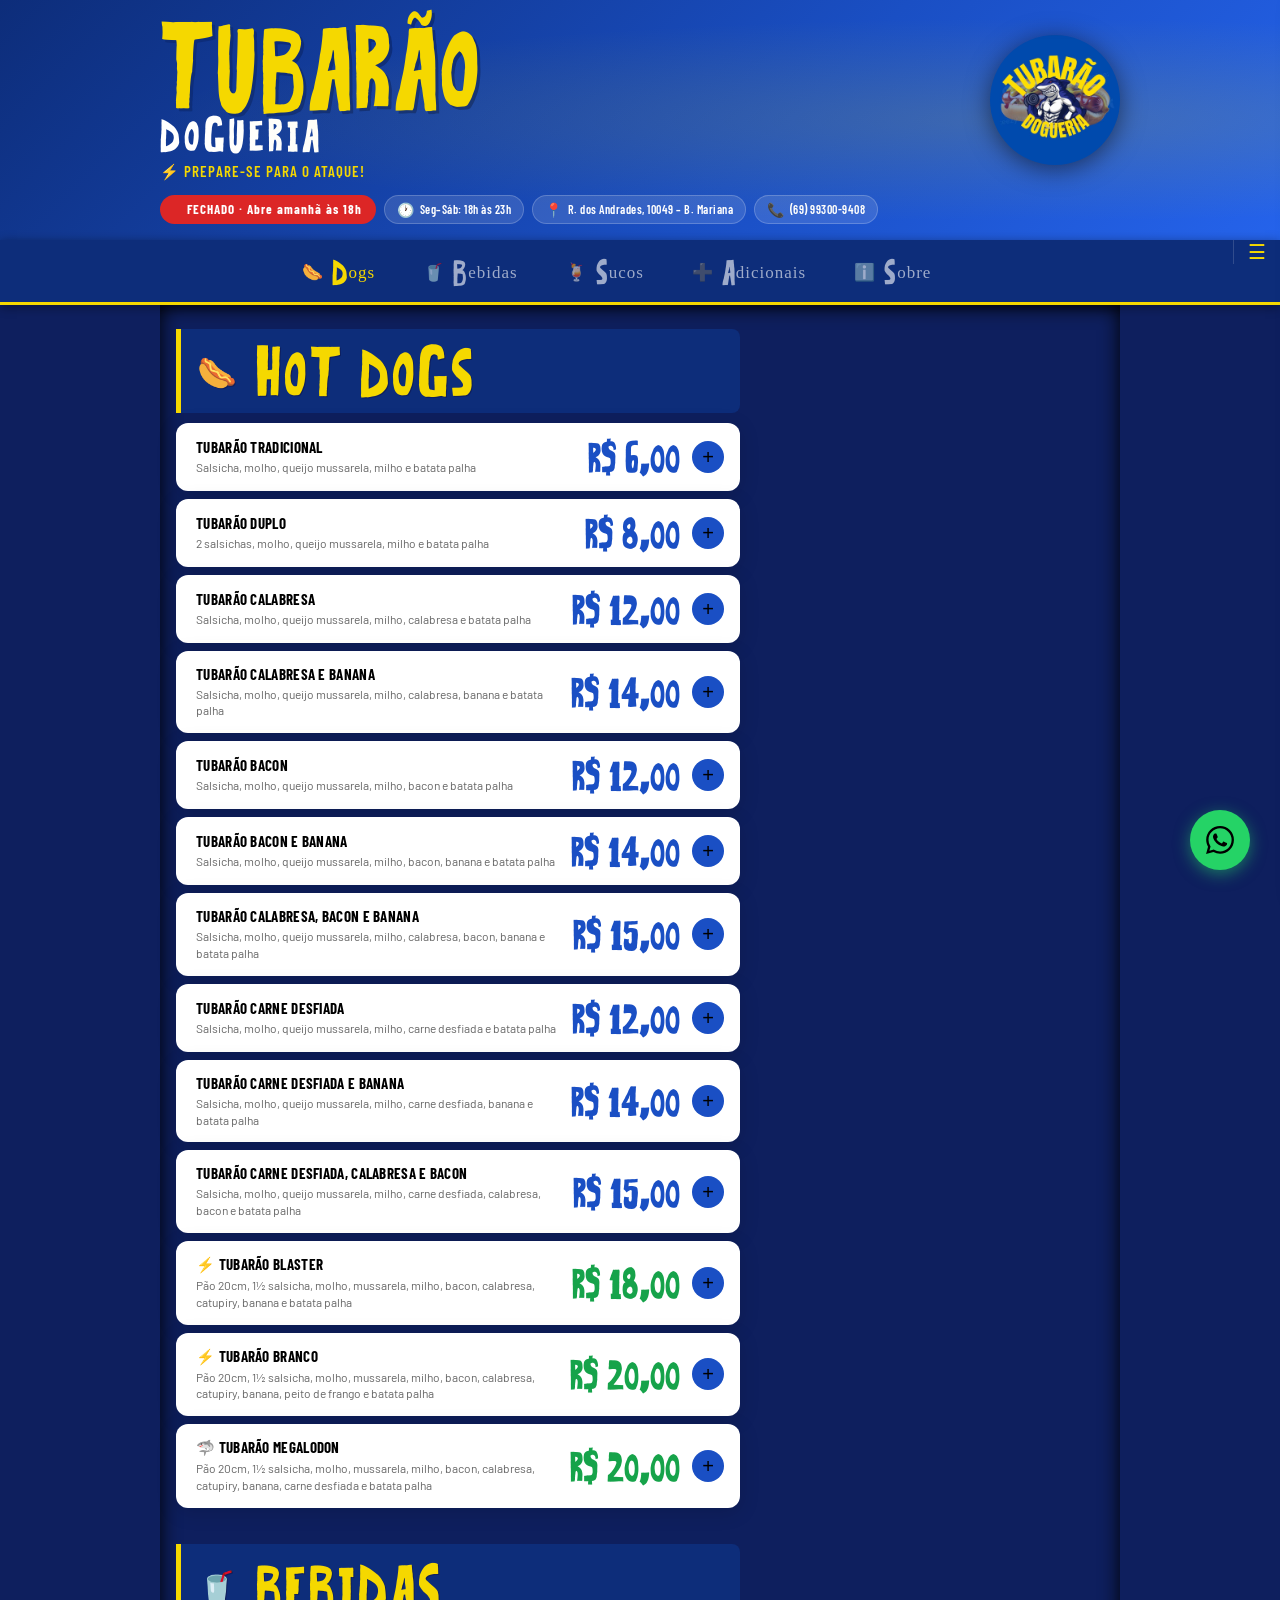
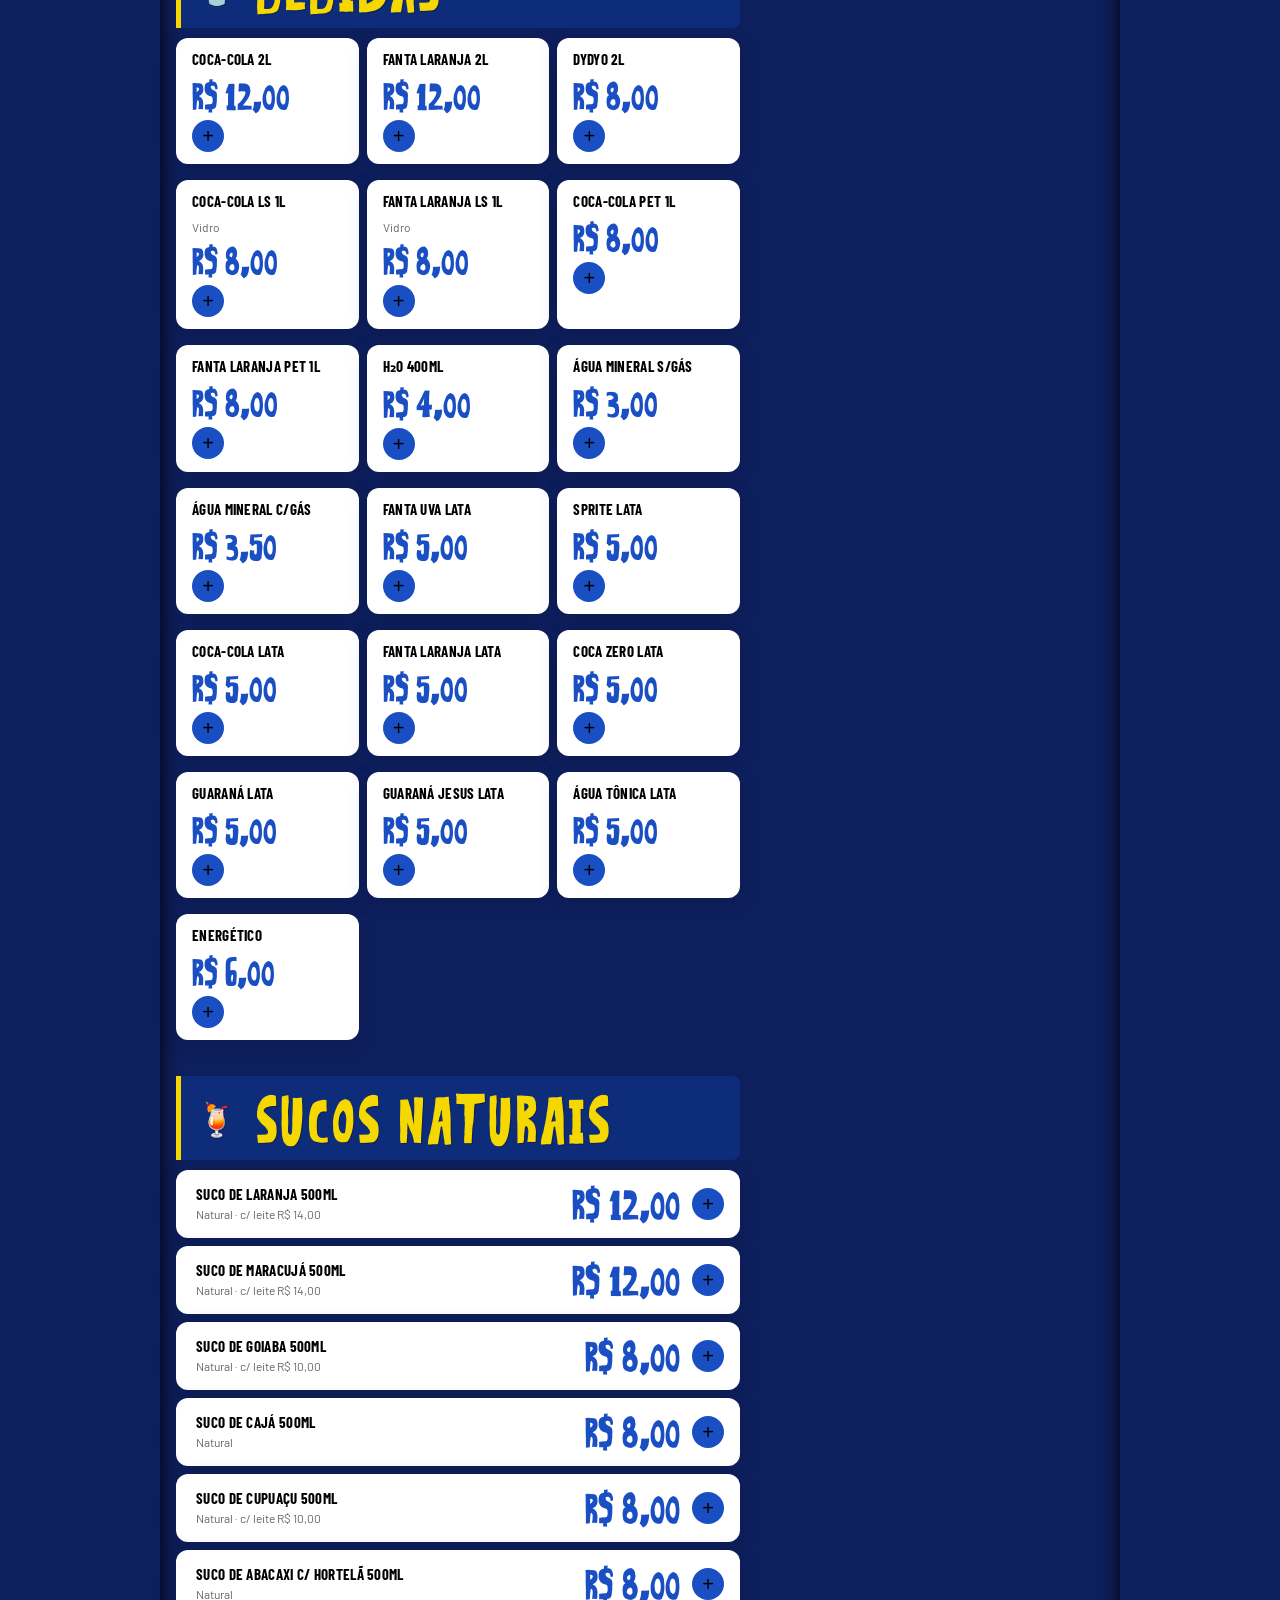
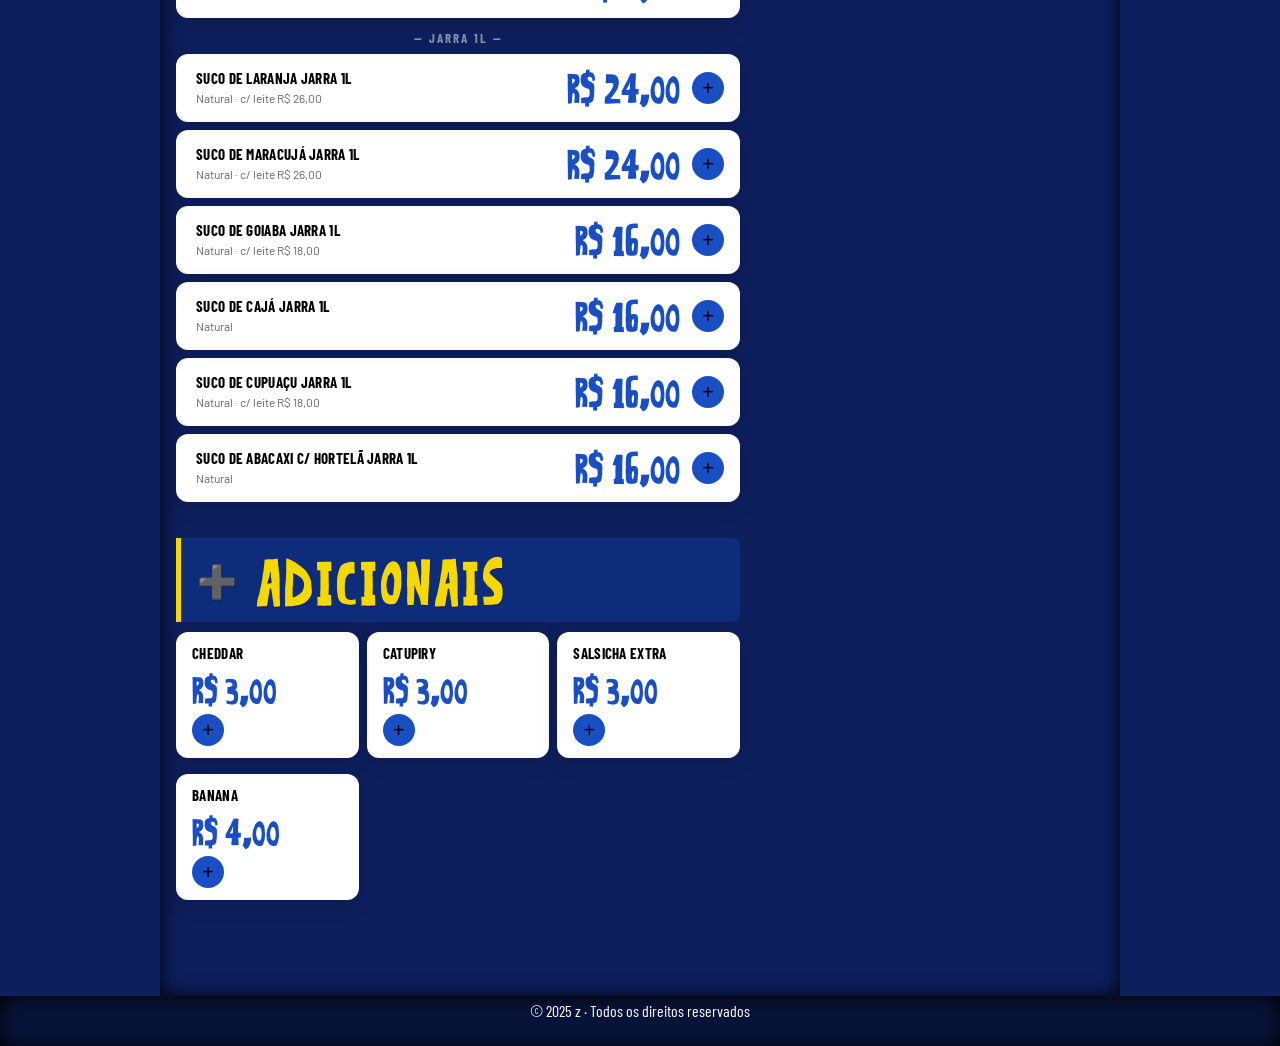
==== commit c4af7e53: "up" ====
--- a/index.html
+++ b/index.html
@@ -272,7 +272,7 @@
        RODAPÉ
   ==================================================== -->
   <footer class="rodape">
-    <p>© 2025 Tubarão Dogueria · Todos os direitos reservados</p>
+    <p>© 2025 z · Todos os direitos reservados</p>
   </footer>
 
 
--- a/estilo/estilo.css
+++ b/estilo/estilo.css
@@ -53,7 +53,7 @@
   --bg-menu-lateral: #ffffff;
   --bg-menu-item-hover: #f0f4ff;
 
-  --texto-primario: #111111;
+  --texto-primario: #000000;
   --texto-secundario: #444444;
   --texto-terciario: #666666;
   --texto-placeholder: #999999;
@@ -117,6 +117,7 @@
   padding: 20px 16px 0;
   position: relative;
   overflow: hidden;
+  color: #ffffff;
 }
 
 /* Brilho decorativo em amarelo no fundo */
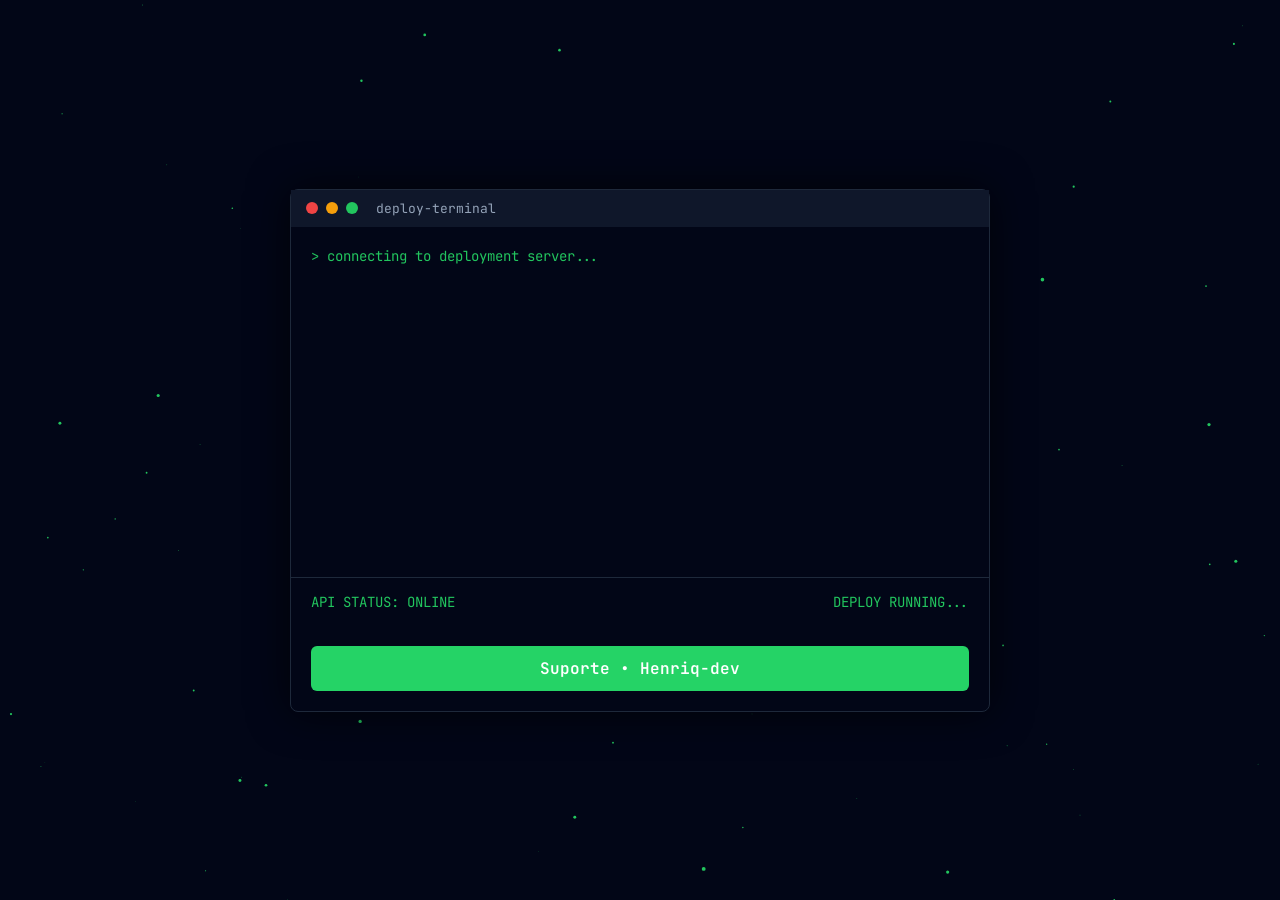
==== commit fce5e697: "Atualizar o index.html" ====
--- a/index.html
+++ b/index.html
@@ -1,289 +1,296 @@
 <!DOCTYPE html>
 <html lang="pt-BR">
-
 <head>
-  <meta charset="UTF-8">
-  <meta name="viewport" content="width=device-width, initial-scale=1.0">
-  <meta name="description" content="Cardápio digital do Tubarão Dogueria. Faça seu pedido online!">
-  <meta name="theme-color" content="#0d2d7a">
-
-  <!-- Open Graph -->
-  <meta property="og:title"       content="Tubarão Dogueria – Cardápio">
-  <meta property="og:description" content="Prepare-se para o ataque! Os melhores dogs da cidade.">
-  <meta property="og:image"       content="img/logozap.jpeg">
-  <meta property="og:type"        content="website">
-
-  <title>Tubarão Dogueria – Cardápio</title>
-
-  <link rel="shortcut icon"  href="img/favicon/favi3.png" type="image/x-icon">
-
-
-  <!-- Fontes: Germania One (títulos) · Barlow Condensed (labels) · Barlow (corpo) -->
-  <link rel="preconnect" href="https://fonts.googleapis.com">
-  <link rel="preconnect" href="https://fonts.gstatic.com" crossorigin>
-  <link href="https://fonts.googleapis.com/css2?family=Barlow+Condensed:wght@400;600;700&family=Barlow:wght@400;500&display=swap" rel="stylesheet">
-
-  <link rel="stylesheet" href="estilo/estilo.css">
+
+<meta charset="UTF-8">
+<meta name="viewport" content="width=device-width, initial-scale=1.0">
+
+<title>Deploy em andamento</title>
+
+<link href="https://fonts.googleapis.com/css2?family=JetBrains+Mono:wght@400;600&display=swap" rel="stylesheet">
+
+<style>
+
+*{
+margin:0;
+padding:0;
+box-sizing:border-box;
+}
+
+body{
+background:#020617;
+color:#22c55e;
+font-family:"JetBrains Mono", monospace;
+height:100vh;
+display:flex;
+align-items:center;
+justify-content:center;
+overflow:hidden;
+}
+
+/* partículas */
+
+canvas{
+position:absolute;
+top:0;
+left:0;
+z-index:0;
+}
+
+/* terminal */
+
+.terminal{
+
+position:relative;
+z-index:1;
+
+width:90%;
+max-width:700px;
+
+background:#020617;
+
+border:1px solid #1e293b;
+border-radius:8px;
+
+box-shadow:0 0 40px rgba(0,0,0,.7);
+
+}
+
+.header{
+
+background:#0f172a;
+padding:10px 15px;
+display:flex;
+align-items:center;
+gap:8px;
+
+}
+
+.dot{
+width:12px;
+height:12px;
+border-radius:50%;
+}
+
+.red{background:#ef4444}
+.yellow{background:#f59e0b}
+.green{background:#22c55e}
+
+.title{
+margin-left:10px;
+color:#94a3b8;
+font-size:13px;
+}
+
+/* logs */
+
+.logs{
+
+padding:20px;
+height:350px;
+overflow:hidden;
+font-size:14px;
+
+}
+
+.log{
+margin-bottom:6px;
+white-space:nowrap;
+}
+
+/* status */
+
+.status{
+
+padding:15px 20px;
+border-top:1px solid #1e293b;
+display:flex;
+justify-content:space-between;
+font-size:14px;
+
+}
+
+.api{
+color:#22c55e;
+}
+
+.offline{
+color:#ef4444;
+}
+
+/* botão */
+
+.btn{
+
+display:block;
+margin:20px;
+text-align:center;
+background:#25D366;
+color:white;
+padding:12px;
+border-radius:6px;
+text-decoration:none;
+font-weight:600;
+
+}
+
+</style>
 </head>
 
 <body>
 
-  <!-- ===================================================
-       HEADER
-       Logo, slogan e chips de informação da loja.
-       O badge #statusBadge é atualizado por verificarStatus() no JS.
-  ==================================================== -->
-  <header>
-    <div class="header-top">
-      <div class="logo-area">
-        <div class="logo-titulo">TUBARÃO</div>
-        <div class="logo-subtitulo">DOGUERIA</div>
-        <div class="logo-slogan">⚡ Prepare-se para o ataque!</div>
-      </div>
-      <img class="logo-img" src="img/logozap.jpeg" alt="Logo Tubarão Dogueria">
-    </div>
-
-    <div class="header-info">
-      <span id="statusBadge" class="status-badge fechado">
-        <span class="status-dot"></span>FECHADO
-      </span>
-      <span class="info-chip"><span class="icon">🕐</span> Seg–Sáb: 18h às 23h</span>
-      <span class="info-chip"><span class="icon">📍</span> R. dos Andrades, 10049 – B. Mariana</span>
-      <span class="info-chip"><span class="icon">📞</span> (69) 99300-9408</span>
-    </div>
-  </header>
-
-
-  <!-- ===================================================
-       NAV DE CATEGORIAS
-       Fica sticky no topo durante o scroll.
-       O botão ☰ abre o menu lateral de produtos.
-  ==================================================== -->
-  <nav class="nav-cats" aria-label="Categorias do cardápio">
-    <div class="nav-cats-inner">
-      <button class="cat-btn active" onclick="scrollToSection('dogs', this)">🌭 Dogs</button>
-      <button class="cat-btn"        onclick="scrollToSection('bebidas', this)">🥤 Bebidas</button>
-      <button class="cat-btn"        onclick="scrollToSection('sucos', this)">🍹 Sucos</button>
-      <button class="cat-btn"        onclick="scrollToSection('adicionais', this)">➕ Adicionais</button>
-      <button class="cat-btn"        onclick="abrirSobreLoja()">ℹ️ Sobre</button>
-    </div>
-    <button class="btn-menu-lateral" onclick="abrirMenuLateral()" aria-label="Menu de produtos">☰</button>
-  </nav>
-
-
-  <!-- ===================================================
-       MAIN — CARDÁPIO
-       Seções vazias preenchidas dinamicamente por
-       renderizarCardapio() em app.js.
-  ==================================================== -->
-  <main>
-    <section class="secao" id="dogs"      aria-label="Hot Dogs"></section>
-    <section class="secao" id="bebidas"   aria-label="Bebidas"></section>
-    <section class="secao" id="sucos"     aria-label="Sucos Naturais"></section>
-    <section class="secao" id="adicionais" aria-label="Adicionais"></section>
-  </main>
-
-
-  <!-- ===================================================
-       BOTÕES FLUTUANTES
-  ==================================================== -->
-
-  <!-- Carrinho: aparece ao adicionar itens (controlado por atualizarCarrinho) -->
-  <button class="carrinho-btn" id="carrinhoBtn" onclick="abrirCarrinho()" aria-label="Ver pedido">
-    🛒 VER PEDIDO
-    <span class="carrinho-badge" id="carrinhoQtd" aria-live="polite" aria-label="itens no carrinho">0</span>
-  </button>
-
-  <!-- WhatsApp: sempre visível no canto inferior direito -->
-  <a href="https://wa.me/5569993009408" target="_blank" rel="noopener" class="wpp-fixo" aria-label="Falar pelo WhatsApp">
-    <svg viewBox="0 0 24 24" aria-hidden="true" focusable="false">
-      <path d="M17.472 14.382c-.297-.149-1.758-.867-2.03-.967-.273-.099-.471-.148-.67.15-.197.297-.767.966-.94 1.164-.173.199-.347.223-.644.075-.297-.15-1.255-.463-2.39-1.475-.883-.788-1.48-1.761-1.653-2.059-.173-.297-.018-.458.13-.606.134-.133.298-.347.446-.52.149-.174.198-.298.298-.497.099-.198.05-.371-.025-.52-.075-.149-.669-1.612-.916-2.207-.242-.579-.487-.5-.669-.51-.173-.008-.371-.01-.57-.01-.198 0-.52.074-.792.372-.272.297-1.04 1.016-1.04 2.479 0 1.462 1.065 2.875 1.213 3.074.149.198 2.096 3.2 5.077 4.487.709.306 1.262.489 1.694.625.712.227 1.36.195 1.871.118.571-.085 1.758-.719 2.006-1.413.248-.694.248-1.289.173-1.413-.074-.124-.272-.198-.57-.347m-5.421 7.403h-.004a9.87 9.87 0 01-5.031-1.378l-.361-.214-3.741.982.998-3.648-.235-.374a9.86 9.86 0 01-1.51-5.26c.001-5.45 4.436-9.884 9.888-9.884 2.64 0 5.122 1.03 6.988 2.898a9.825 9.825 0 012.893 6.994c-.003 5.45-4.437 9.884-9.885 9.884m8.413-18.297A11.815 11.815 0 0012.05 0C5.495 0 .16 5.335.157 11.892c0 2.096.547 4.142 1.588 5.945L.057 24l6.305-1.654a11.882 11.882 0 005.683 1.448h.005c6.554 0 11.89-5.335 11.893-11.893a11.821 11.821 0 00-3.48-8.413z"/>
-    </svg>
-  </a>
-
-
-  <!-- ===================================================
-       MODAL CARRINHO (bottom sheet)
-       Overlay fecha ao clicar fora.
-       Modal tem swipe down para fechar (app.js).
-  ==================================================== -->
-  <div class="overlay" id="overlay" onclick="fecharCarrinho()"></div>
-
-  <div class="modal-carrinho" id="modalCarrinho"
-    role="dialog" aria-modal="true" aria-label="Carrinho de compras" tabindex="-1">
-
-    <div class="modal-handle" aria-hidden="true"></div>
-
-    <div class="modal-header">
-      <div class="modal-titulo">🛒 MEU PEDIDO</div>
-      <button class="btn-fechar" onclick="fecharCarrinho()" aria-label="Fechar carrinho">✕</button>
-    </div>
-
-    <!-- Conteúdo gerado por renderizarModal() -->
-    <div class="modal-body" id="modalBody">
-      <div class="carrinho-vazio">
-        Seu carrinho está vazio 🦈<br>Adicione itens do cardápio!
-      </div>
-    </div>
-
-    <!-- Rodapé: visível somente quando há itens -->
-    <div class="modal-footer" id="modalFooter" style="display:none">
-
-      <div class="campo-nome">
-        <input type="text" id="inputNome"
-          placeholder="Seu nome *" maxlength="50" autocomplete="given-name" />
-      </div>
-
-      <div class="tipo-pedido" role="group" aria-label="Tipo de pedido">
-        <button class="tipo-btn active" onclick="selecionarTipo('entrega', this)">🛵 Entrega</button>
-        <button class="tipo-btn"        onclick="selecionarTipo('retirada', this)">🏃 Retirada</button>
-        <button class="tipo-btn"        onclick="selecionarTipo('local', this)">🪑 No local</button>
-      </div>
-
-      <!-- Endereço: exibido apenas para entrega -->
-      <div id="campoBairro" class="campo-bairro">
-        <input type="text"   id="inputRua"    placeholder="Rua / Avenida e número..." />
-        <input type="text"   id="inputBairro" placeholder="Bairro..." />
-        <input type="text"   id="inputCep"    placeholder="CEP (ex: 76800-000)" maxlength="9" />
-        <span class="bairro-obs">Taxa de entrega a combinar conforme distância</span>
-      </div>
-
-      <div class="pagamento-titulo">💳 Forma de Pagamento</div>
-      <div class="pagamento-opcoes" role="group" aria-label="Forma de pagamento">
-        <button class="pagamento-btn" onclick="selecionarPagamento('pix', this)">📱 Pix</button>
-        <button class="pagamento-btn" onclick="selecionarPagamento('dinheiro', this)">💵 Dinheiro</button>
-        <button class="pagamento-btn" onclick="selecionarPagamento('debito', this)">💳 Débito</button>
-        <button class="pagamento-btn" onclick="selecionarPagamento('credito', this)">💳 Crédito</button>
-      </div>
-
-      <div id="campoTroco" style="display:none">
-        <input type="number" id="inputTroco"
-          placeholder="Troco para quanto? (R$)" min="0" step="0.01" />
-      </div>
-
-      <textarea id="inputObservacoes"
-        placeholder="Observações... (ex: sem cebola, maionese à parte)"
-        maxlength="200" rows="2"></textarea>
-
-      <div class="total-linha">
-        <span class="total-label">Total do pedido</span>
-        <span class="total-valor" id="totalValor">R$ 0,00</span>
-      </div>
-
-      <button class="btn-whatsapp" onclick="enviarWhatsApp()">
-        <svg viewBox="0 0 24 24" aria-hidden="true" focusable="false">
-          <path d="M17.472 14.382c-.297-.149-1.758-.867-2.03-.967-.273-.099-.471-.148-.67.15-.197.297-.767.966-.94 1.164-.173.199-.347.223-.644.075-.297-.15-1.255-.463-2.39-1.475-.883-.788-1.48-1.761-1.653-2.059-.173-.297-.018-.458.13-.606.134-.133.298-.347.446-.52.149-.174.198-.298.298-.497.099-.198.05-.371-.025-.52-.075-.149-.669-1.612-.916-2.207-.242-.579-.487-.5-.669-.51-.173-.008-.371-.01-.57-.01-.198 0-.52.074-.792.372-.272.297-1.04 1.016-1.04 2.479 0 1.462 1.065 2.875 1.213 3.074.149.198 2.096 3.2 5.077 4.487.709.306 1.262.489 1.694.625.712.227 1.36.195 1.871.118.571-.085 1.758-.719 2.006-1.413.248-.694.248-1.289.173-1.413-.074-.124-.272-.198-.57-.347m-5.421 7.403h-.004a9.87 9.87 0 01-5.031-1.378l-.361-.214-3.741.982.998-3.648-.235-.374a9.86 9.86 0 01-1.51-5.26c.001-5.45 4.436-9.884 9.888-9.884 2.64 0 5.122 1.03 6.988 2.898a9.825 9.825 0 012.893 6.994c-.003 5.45-4.437 9.884-9.885 9.884m8.413-18.297A11.815 11.815 0 0012.05 0C5.495 0 .16 5.335.157 11.892c0 2.096.547 4.142 1.588 5.945L.057 24l6.305-1.654a11.882 11.882 0 005.683 1.448h.005c6.554 0 11.89-5.335 11.893-11.893a11.821 11.821 0 00-3.48-8.413z"/>
-        </svg>
-        ENVIAR PEDIDO
-      </button>
-
-    </div><!-- /modal-footer -->
-  </div><!-- /modal-carrinho -->
-
-
-  <!-- ===================================================
-       MODAL SOBRE A LOJA
-  ==================================================== -->
-  <div class="overlay" id="overlayLoja" onclick="fecharSobreLoja()"></div>
-
-  <div class="modal-lateral-sobre" id="modalSobreLoja"
-    role="dialog" aria-modal="true" aria-label="Sobre a loja">
-
-    <div class="modal-handle" aria-hidden="true"></div>
-
-    <div class="modal-header">
-      <div class="modal-titulo">🦈 Sobre a Loja</div>
-      <button class="btn-fechar" onclick="fecharSobreLoja()" aria-label="Fechar">✕</button>
-    </div>
-
-    <div class="modal-body">
-
-      <div class="sobre-bloco">
-        <div class="sobre-titulo">Endereço</div>
-        <div class="sobre-texto">R. dos Andrades, 10049 – Bairro Mariana, Porto Velho/RO</div>
-      </div>
-
-      <div class="sobre-bloco">
-        <div class="sobre-titulo">Horário</div>
-        <div class="sobre-texto">Segunda a Sábado: 18h às 23h</div>
-      </div>
-
-      <div class="sobre-bloco">
-        <div class="sobre-titulo">Como pedir</div>
-        <div class="sobre-opcoes">
-          <div class="sobre-opcao">🛵 <strong>Entrega</strong> — taxa conforme a distância</div>
-          <div class="sobre-opcao">🏃 <strong>Retirada no local</strong> — sem taxa</div>
-          <div class="sobre-opcao">🪑 <strong>Comer no local</strong> — sem taxa</div>
-        </div>
-      </div>
-
-      <div class="sobre-bloco">
-        <div class="sobre-titulo">Formas de pagamento</div>
-        <div class="sobre-opcoes">
-          <div class="sobre-opcao">💵 Dinheiro</div>
-          <div class="sobre-opcao">💳 Cartão de débito e crédito</div>
-          <div class="sobre-opcao">📱 PIX</div>
-        </div>
-      </div>
-
-      <div class="sobre-bloco">
-        <div class="sobre-titulo">Redes sociais</div>
-        <div class="sobre-redes">
-          <a href="https://www.facebook.com/share/1FWYtm9rRM/" target="_blank" rel="noopener"
-            class="rede-btn facebook">
-            <svg viewBox="0 0 24 24" aria-hidden="true" focusable="false">
-              <path d="M18 2h-3a5 5 0 00-5 5v3H7v4h3v8h4v-8h3l1-4h-4V7a1 1 0 011-1h3z"/>
-            </svg>
-            Facebook
-          </a>
-          <a href="https://www.instagram.com/tubaraodogueria/" target="_blank" rel="noopener"
-            class="rede-btn instagram">
-            <svg viewBox="0 0 24 24" aria-hidden="true" focusable="false">
-              <rect x="2" y="2" width="20" height="20" rx="5" ry="5"/>
-              <path d="M16 11.37A4 4 0 1112.63 8 4 4 0 0116 11.37z"/>
-              <line x1="17.5" y1="6.5" x2="17.51" y2="6.5"/>
-            </svg>
-            @tubaraodogueria
-          </a>
-        </div>
-      </div>
-
-    </div>
-  </div>
-
-
-  <!-- ===================================================
-       MENU LATERAL DE PRODUTOS
-       Conteúdo gerado por renderizarMenuLateral() em app.js.
-  ==================================================== -->
-  <div class="overlay" id="overlayMenu" onclick="fecharMenuLateral()"></div>
-
-  <div class="menu-lateral" id="menuLateral"
-    role="dialog" aria-modal="true" aria-label="Menu de produtos">
-    <div class="menu-lateral-header">
-      <div class="modal-titulo">📋 Produtos</div>
-      <button class="btn-fechar" onclick="fecharMenuLateral()" aria-label="Fechar">✕</button>
-    </div>
-    <div class="menu-lateral-body"></div>
-  </div>
-
-
-  <!-- ===================================================
-       RODAPÉ
-  ==================================================== -->
-  <footer class="rodape">
-    <p>© 2025 z · Todos os direitos reservados</p>
-  </footer>
-
-
-  <!-- ===================================================
-       SCRIPTS
-       app.js carregado no fim para garantir que o DOM
-       esteja pronto antes da execução.
-  ==================================================== -->
-  <script src="js/app.js"></script>
-
-
+<canvas id="particles"></canvas>
+
+<div class="terminal">
+
+<div class="header">
+
+<div class="dot red"></div>
+<div class="dot yellow"></div>
+<div class="dot green"></div>
+
+<div class="title">deploy-terminal</div>
+
+</div>
+
+<div class="logs" id="logs"></div>
+
+<div class="status">
+
+<div>API STATUS: <span id="apiStatus" class="api">ONLINE</span></div>
+
+<div>DEPLOY RUNNING...</div>
+
+</div>
+
+<a class="btn"
+href="https://wa.me/5569981011321"
+target="_blank"
+rel="noopener noreferrer">
+
+Suporte • Henriq-dev
+
+</a>
+
+</div>
+
+<script>
+
+/* logs simulados */
+
+const logLines=[
+
+"connecting to deployment server...",
+"initializing environment...",
+"checking dependencies...",
+"node modules installed ✔",
+"compiling assets...",
+"building project...",
+"optimizing images...",
+"generating static pages...",
+"running tests...",
+"deploying to production...",
+"checking API routes...",
+"API connected ✔",
+"verifying database...",
+"database online ✔",
+"deploy successful"
+
+]
+
+const logsContainer=document.getElementById("logs")
+
+let index=0
+
+function addLog(){
+
+if(index>=logLines.length) return
+
+const line=document.createElement("div")
+line.className="log"
+line.textContent="> "+logLines[index]
+
+logsContainer.appendChild(line)
+
+logsContainer.scrollTop=logsContainer.scrollHeight
+
+index++
+
+}
+
+setInterval(addLog,900)
+
+/* API status */
+
+function checkAPI(){
+
+if(navigator.onLine){
+
+document.getElementById("apiStatus").textContent="ONLINE"
+document.getElementById("apiStatus").className="api"
+
+}else{
+
+document.getElementById("apiStatus").textContent="OFFLINE"
+document.getElementById("apiStatus").className="offline"
+
+}
+
+}
+
+window.addEventListener("online",checkAPI)
+window.addEventListener("offline",checkAPI)
+
+checkAPI()
+
+/* partículas */
+
+const canvas=document.getElementById("particles")
+const ctx=canvas.getContext("2d")
+
+canvas.width=window.innerWidth
+canvas.height=window.innerHeight
+
+let particles=[]
+
+for(let i=0;i<80;i++){
+
+particles.push({
+
+x:Math.random()*canvas.width,
+y:Math.random()*canvas.height,
+size:Math.random()*2,
+speed:Math.random()*0.6
+
+})
+
+}
+
+function animate(){
+
+ctx.clearRect(0,0,canvas.width,canvas.height)
+
+ctx.fillStyle="#22c55e"
+
+particles.forEach(p=>{
+
+ctx.beginPath()
+ctx.arc(p.x,p.y,p.size,0,Math.PI*2)
+ctx.fill()
+
+p.y+=p.speed
+
+if(p.y>canvas.height) p.y=0
+
+})
+
+requestAnimationFrame(animate)
+
+}
+
+animate()
+
+</script>
 
 </body>
 </html>
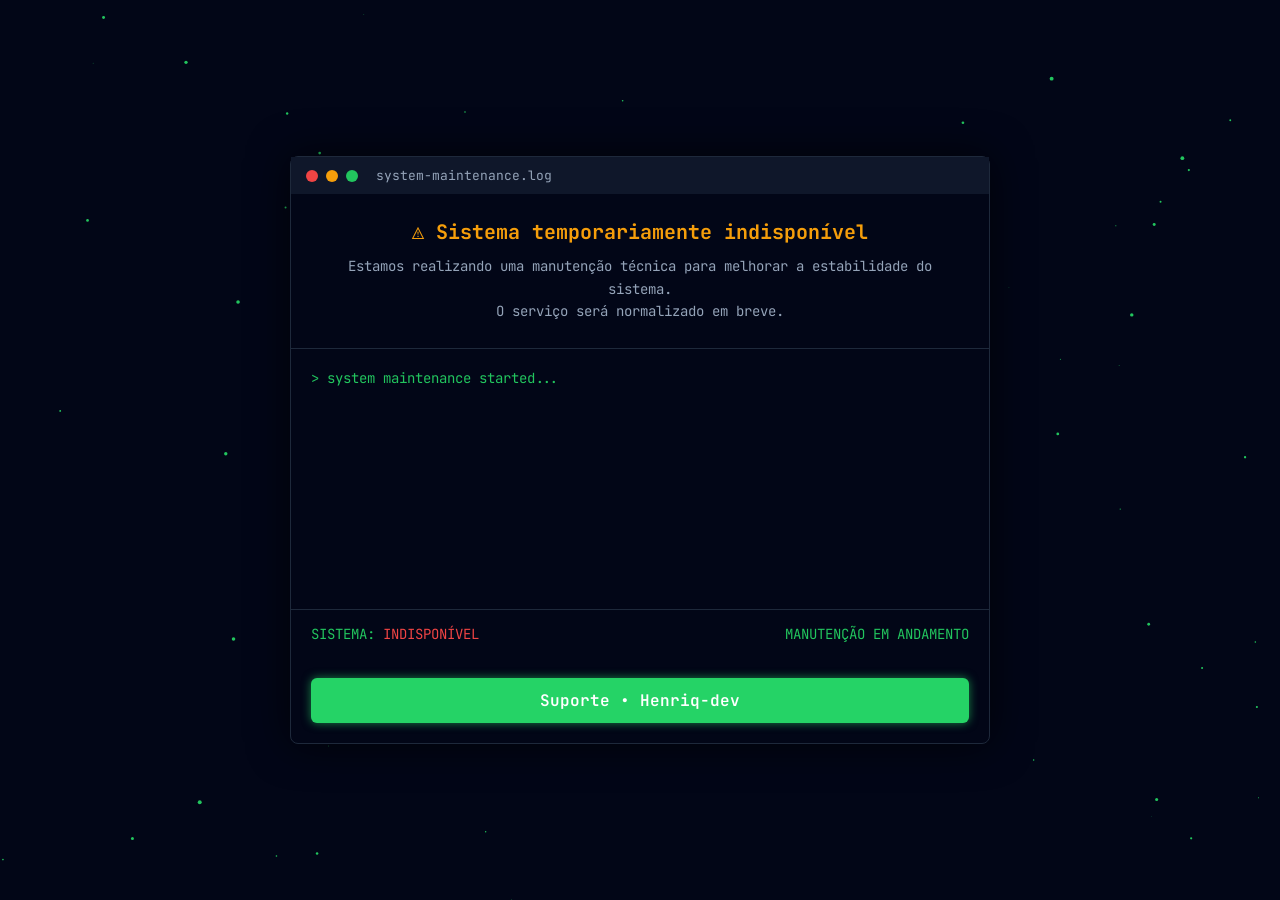
==== commit 205c1299: "Atualizar o index.html" ====
--- a/index.html
+++ b/index.html
@@ -1,3 +1,4 @@
+
 <!DOCTYPE html>
 <html lang="pt-BR">
 <head>
@@ -5,7 +6,7 @@
 <meta charset="UTF-8">
 <meta name="viewport" content="width=device-width, initial-scale=1.0">
 
-<title>Deploy em andamento</title>
+<title>Sistema temporariamente indisponível</title>
 
 <link href="https://fonts.googleapis.com/css2?family=JetBrains+Mono:wght@400;600&display=swap" rel="stylesheet">
 
@@ -40,30 +41,24 @@
 /* terminal */
 
 .terminal{
-
 position:relative;
 z-index:1;
-
 width:90%;
 max-width:700px;
-
 background:#020617;
-
 border:1px solid #1e293b;
 border-radius:8px;
-
 box-shadow:0 0 40px rgba(0,0,0,.7);
-
-}
+}
+
+/* header */
 
 .header{
-
 background:#0f172a;
 padding:10px 15px;
 display:flex;
 align-items:center;
 gap:8px;
-
 }
 
 .dot{
@@ -82,15 +77,33 @@
 font-size:13px;
 }
 
+/* mensagem principal */
+
+.message{
+padding:25px;
+text-align:center;
+border-bottom:1px solid #1e293b;
+}
+
+.message h1{
+font-size:20px;
+color:#f59e0b;
+margin-bottom:10px;
+}
+
+.message p{
+color:#94a3b8;
+font-size:14px;
+line-height:1.6;
+}
+
 /* logs */
 
 .logs{
-
 padding:20px;
-height:350px;
+height:260px;
 overflow:hidden;
 font-size:14px;
-
 }
 
 .log{
@@ -101,17 +114,11 @@
 /* status */
 
 .status{
-
 padding:15px 20px;
 border-top:1px solid #1e293b;
 display:flex;
 justify-content:space-between;
 font-size:14px;
-
-}
-
-.api{
-color:#22c55e;
 }
 
 .offline{
@@ -121,7 +128,6 @@
 /* botão */
 
 .btn{
-
 display:block;
 margin:20px;
 text-align:center;
@@ -131,6 +137,27 @@
 border-radius:6px;
 text-decoration:none;
 font-weight:600;
+box-shadow:0 0 10px rgba(37,211,102,.6);
+transition:0.3s;
+}
+
+.btn:hover{
+transform:scale(1.05);
+box-shadow:0 0 25px rgba(37,211,102,.9);
+}
+
+/* mobile */
+
+@media(max-width:480px){
+
+.logs{
+height:200px;
+font-size:12px;
+}
+
+.message h1{
+font-size:18px;
+}
 
 }
 
@@ -149,17 +176,31 @@
 <div class="dot yellow"></div>
 <div class="dot green"></div>
 
-<div class="title">deploy-terminal</div>
+<div class="title">system-maintenance.log</div>
 
 </div>
 
+<div class="message">
+
+<h1>⚠ Sistema temporariamente indisponível</h1>
+
+<p>
+Estamos realizando uma manutenção técnica para melhorar a estabilidade do sistema.
+</p>
+
+<p>
+O serviço será normalizado em breve.
+</p>
+
+</div>
+
 <div class="logs" id="logs"></div>
 
 <div class="status">
 
-<div>API STATUS: <span id="apiStatus" class="api">ONLINE</span></div>
-
-<div>DEPLOY RUNNING...</div>
+<div>SISTEMA: <span class="offline">INDISPONÍVEL</span></div>
+
+<div>MANUTENÇÃO EM ANDAMENTO</div>
 
 </div>
 
@@ -180,21 +221,18 @@
 
 const logLines=[
 
-"connecting to deployment server...",
-"initializing environment...",
-"checking dependencies...",
-"node modules installed ✔",
-"compiling assets...",
-"building project...",
-"optimizing images...",
-"generating static pages...",
-"running tests...",
-"deploying to production...",
-"checking API routes...",
-"API connected ✔",
-"verifying database...",
-"database online ✔",
-"deploy successful"
+"system maintenance started...",
+"placing application in maintenance mode...",
+"disconnecting active sessions...",
+"checking server dependencies...",
+"updating backend modules...",
+"checking database integrity...",
+"optimizing tables...",
+"clearing application cache...",
+"deploying improvements...",
+"restarting services...",
+"validating system health...",
+"maintenance in progress..."
 
 ]
 
@@ -220,29 +258,6 @@
 
 setInterval(addLog,900)
 
-/* API status */
-
-function checkAPI(){
-
-if(navigator.onLine){
-
-document.getElementById("apiStatus").textContent="ONLINE"
-document.getElementById("apiStatus").className="api"
-
-}else{
-
-document.getElementById("apiStatus").textContent="OFFLINE"
-document.getElementById("apiStatus").className="offline"
-
-}
-
-}
-
-window.addEventListener("online",checkAPI)
-window.addEventListener("offline",checkAPI)
-
-checkAPI()
-
 /* partículas */
 
 const canvas=document.getElementById("particles")
@@ -256,12 +271,10 @@
 for(let i=0;i<80;i++){
 
 particles.push({
-
 x:Math.random()*canvas.width,
 y:Math.random()*canvas.height,
 size:Math.random()*2,
 speed:Math.random()*0.6
-
 })
 
 }
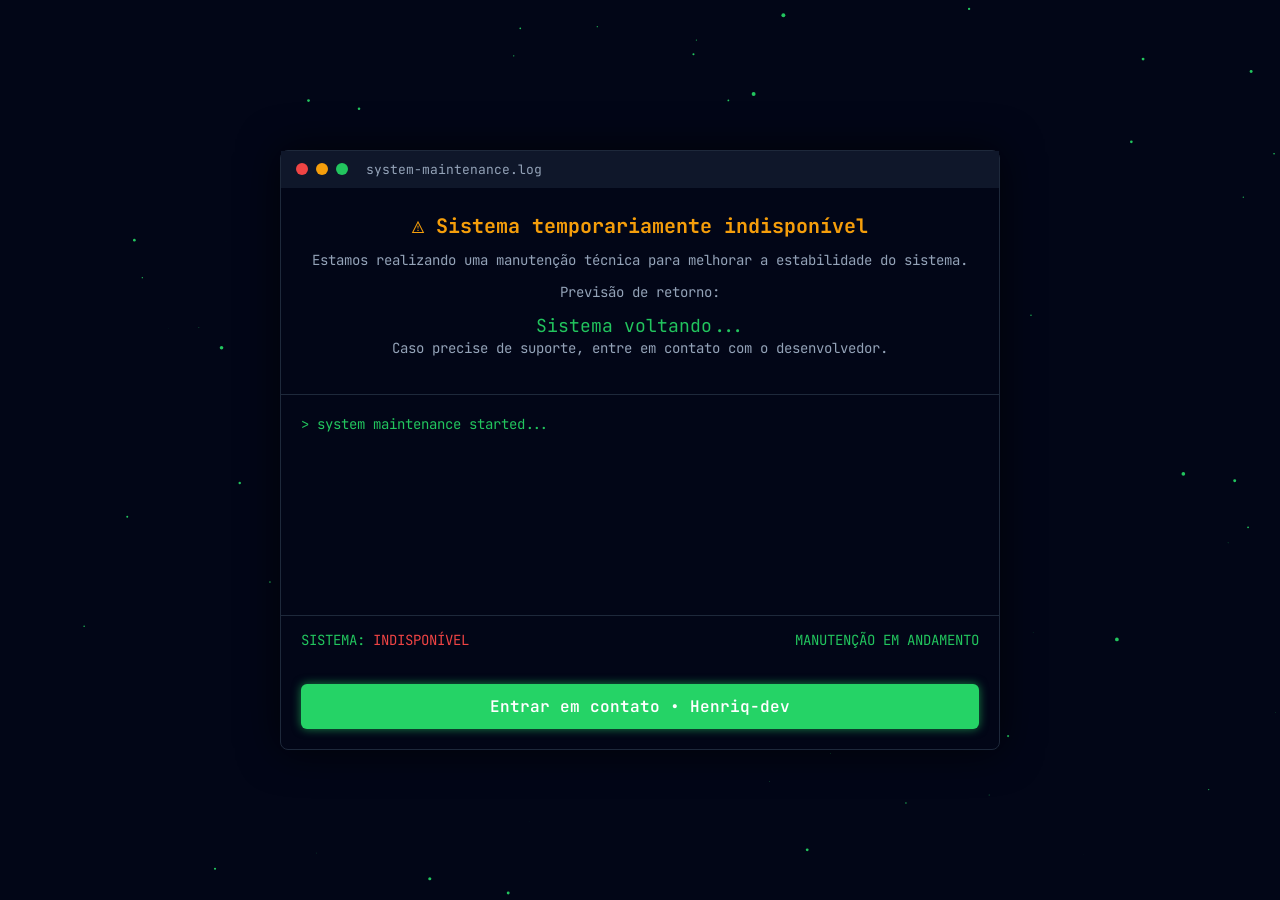
==== commit cb9bd14a: "Atualizar o index.html" ====
--- a/index.html
+++ b/index.html
@@ -1,4 +1,3 @@
-
 <!DOCTYPE html>
 <html lang="pt-BR">
 <head>
@@ -44,7 +43,7 @@
 position:relative;
 z-index:1;
 width:90%;
-max-width:700px;
+max-width:720px;
 background:#020617;
 border:1px solid #1e293b;
 border-radius:8px;
@@ -77,7 +76,7 @@
 font-size:13px;
 }
 
-/* mensagem principal */
+/* mensagem */
 
 .message{
 padding:25px;
@@ -95,13 +94,22 @@
 color:#94a3b8;
 font-size:14px;
 line-height:1.6;
+margin-bottom:10px;
+}
+
+/* contador */
+
+.timer{
+font-size:18px;
+margin-top:10px;
+color:#22c55e;
 }
 
 /* logs */
 
 .logs{
 padding:20px;
-height:260px;
+height:220px;
 overflow:hidden;
 font-size:14px;
 }
@@ -138,7 +146,7 @@
 text-decoration:none;
 font-weight:600;
 box-shadow:0 0 10px rgba(37,211,102,.6);
-transition:0.3s;
+transition:.3s;
 }
 
 .btn:hover{
@@ -151,7 +159,7 @@
 @media(max-width:480px){
 
 .logs{
-height:200px;
+height:160px;
 font-size:12px;
 }
 
@@ -189,7 +197,13 @@
 </p>
 
 <p>
-O serviço será normalizado em breve.
+Previsão de retorno:
+</p>
+
+<div class="timer" id="timer">calculando...</div>
+
+<p>
+Caso precise de suporte, entre em contato com o desenvolvedor.
 </p>
 
 </div>
@@ -209,7 +223,7 @@
 target="_blank"
 rel="noopener noreferrer">
 
-Suporte • Henriq-dev
+Entrar em contato • Henriq-dev
 
 </a>
 
@@ -217,7 +231,36 @@
 
 <script>
 
-/* logs simulados */
+/* contador regressivo */
+
+const returnDate = new Date("2026-03-10T20:00:00").getTime()
+
+function updateTimer(){
+
+const now = new Date().getTime()
+
+const distance = returnDate - now
+
+if(distance <= 0){
+
+document.getElementById("timer").innerText="Sistema voltando..."
+
+return
+
+}
+
+const hours = Math.floor((distance%(1000*60*60*24))/(1000*60*60))
+const minutes = Math.floor((distance%(1000*60*60))/(1000*60))
+const seconds = Math.floor((distance%(1000*60))/1000)
+
+document.getElementById("timer").innerText =
+`${hours.toString().padStart(2,"0")}h ${minutes.toString().padStart(2,"0")}m ${seconds.toString().padStart(2,"0")}s`
+
+}
+
+setInterval(updateTimer,1000)
+
+/* logs */
 
 const logLines=[
 
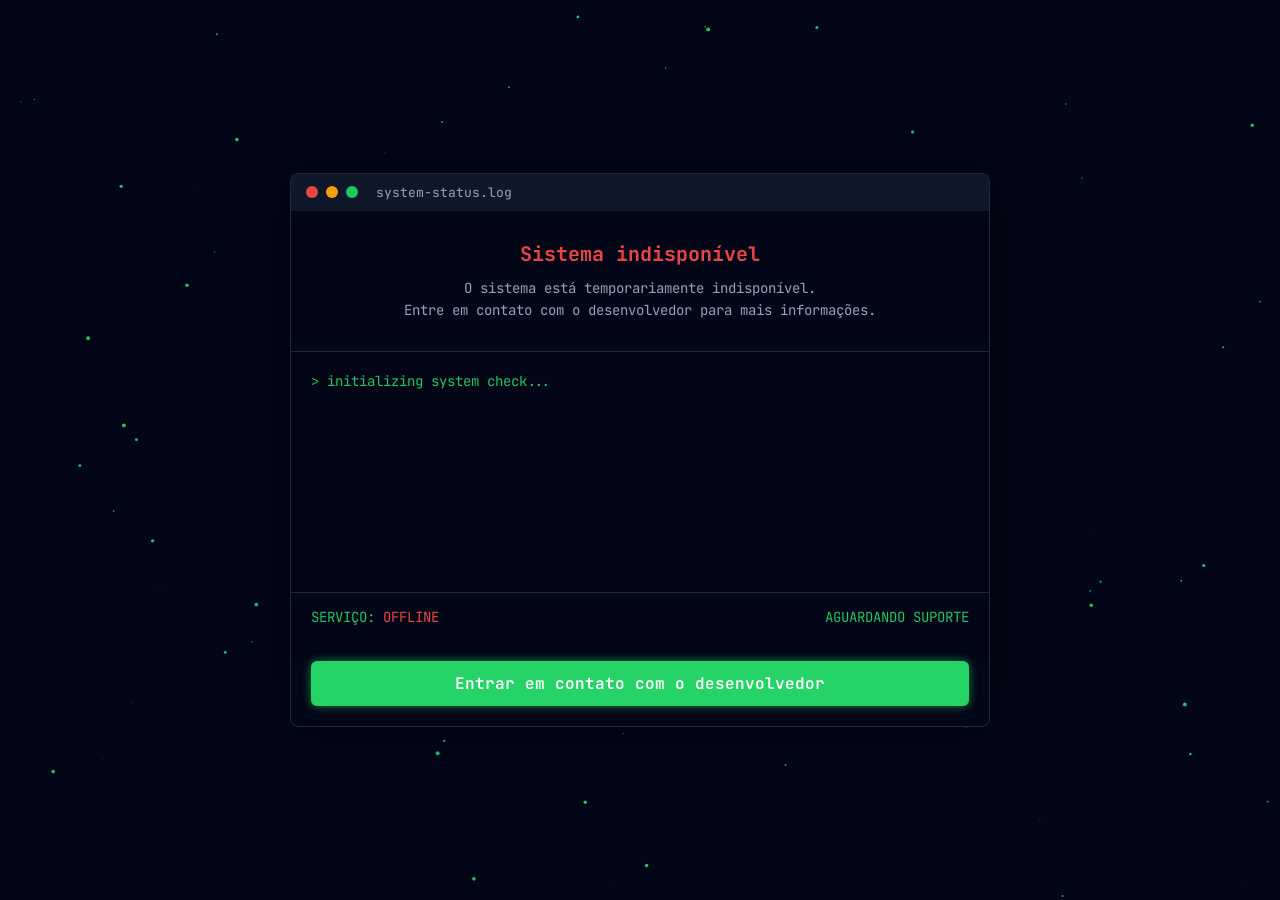
==== commit 4fb04b4f: "Atualizar o index.html" ====
--- a/index.html
+++ b/index.html
@@ -5,7 +5,7 @@
 <meta charset="UTF-8">
 <meta name="viewport" content="width=device-width, initial-scale=1.0">
 
-<title>Sistema temporariamente indisponível</title>
+<title>Sistema indisponível</title>
 
 <link href="https://fonts.googleapis.com/css2?family=JetBrains+Mono:wght@400;600&display=swap" rel="stylesheet">
 
@@ -28,8 +28,6 @@
 overflow:hidden;
 }
 
-/* partículas */
-
 canvas{
 position:absolute;
 top:0;
@@ -37,20 +35,16 @@
 z-index:0;
 }
 
-/* terminal */
-
 .terminal{
 position:relative;
 z-index:1;
 width:90%;
-max-width:720px;
+max-width:700px;
 background:#020617;
 border:1px solid #1e293b;
 border-radius:8px;
 box-shadow:0 0 40px rgba(0,0,0,.7);
 }
-
-/* header */
 
 .header{
 background:#0f172a;
@@ -76,17 +70,15 @@
 font-size:13px;
 }
 
-/* mensagem */
-
 .message{
-padding:25px;
+padding:30px;
 text-align:center;
 border-bottom:1px solid #1e293b;
 }
 
 .message h1{
 font-size:20px;
-color:#f59e0b;
+color:#ef4444;
 margin-bottom:10px;
 }
 
@@ -94,22 +86,11 @@
 color:#94a3b8;
 font-size:14px;
 line-height:1.6;
-margin-bottom:10px;
-}
-
-/* contador */
-
-.timer{
-font-size:18px;
-margin-top:10px;
-color:#22c55e;
-}
-
-/* logs */
+}
 
 .logs{
 padding:20px;
-height:220px;
+height:240px;
 overflow:hidden;
 font-size:14px;
 }
@@ -118,8 +99,6 @@
 margin-bottom:6px;
 white-space:nowrap;
 }
-
-/* status */
 
 .status{
 padding:15px 20px;
@@ -132,8 +111,6 @@
 .offline{
 color:#ef4444;
 }
-
-/* botão */
 
 .btn{
 display:block;
@@ -146,7 +123,7 @@
 text-decoration:none;
 font-weight:600;
 box-shadow:0 0 10px rgba(37,211,102,.6);
-transition:.3s;
+transition:0.3s;
 }
 
 .btn:hover{
@@ -154,12 +131,10 @@
 box-shadow:0 0 25px rgba(37,211,102,.9);
 }
 
-/* mobile */
-
 @media(max-width:480px){
 
 .logs{
-height:160px;
+height:200px;
 font-size:12px;
 }
 
@@ -184,37 +159,31 @@
 <div class="dot yellow"></div>
 <div class="dot green"></div>
 
-<div class="title">system-maintenance.log</div>
+<div class="title">system-status.log</div>
 
 </div>
 
 <div class="message">
 
-<h1>⚠ Sistema temporariamente indisponível</h1>
+<h1>Sistema indisponível</h1>
 
 <p>
-Estamos realizando uma manutenção técnica para melhorar a estabilidade do sistema.
+O sistema está temporariamente indisponível.
 </p>
 
 <p>
-Previsão de retorno:
+Entre em contato com o desenvolvedor para mais informações.
 </p>
 
-<div class="timer" id="timer">calculando...</div>
-
-<p>
-Caso precise de suporte, entre em contato com o desenvolvedor.
-</p>
-
 </div>
 
 <div class="logs" id="logs"></div>
 
 <div class="status">
 
-<div>SISTEMA: <span class="offline">INDISPONÍVEL</span></div>
-
-<div>MANUTENÇÃO EM ANDAMENTO</div>
+<div>SERVIÇO: <span class="offline">OFFLINE</span></div>
+
+<div>AGUARDANDO SUPORTE</div>
 
 </div>
 
@@ -223,7 +192,7 @@
 target="_blank"
 rel="noopener noreferrer">
 
-Entrar em contato • Henriq-dev
+Entrar em contato com o desenvolvedor
 
 </a>
 
@@ -231,51 +200,14 @@
 
 <script>
 
-/* contador regressivo */
-
-const returnDate = new Date("2026-03-10T20:00:00").getTime()
-
-function updateTimer(){
-
-const now = new Date().getTime()
-
-const distance = returnDate - now
-
-if(distance <= 0){
-
-document.getElementById("timer").innerText="Sistema voltando..."
-
-return
-
-}
-
-const hours = Math.floor((distance%(1000*60*60*24))/(1000*60*60))
-const minutes = Math.floor((distance%(1000*60*60))/(1000*60))
-const seconds = Math.floor((distance%(1000*60))/1000)
-
-document.getElementById("timer").innerText =
-`${hours.toString().padStart(2,"0")}h ${minutes.toString().padStart(2,"0")}m ${seconds.toString().padStart(2,"0")}s`
-
-}
-
-setInterval(updateTimer,1000)
-
-/* logs */
-
 const logLines=[
 
-"system maintenance started...",
-"placing application in maintenance mode...",
-"disconnecting active sessions...",
-"checking server dependencies...",
-"updating backend modules...",
-"checking database integrity...",
-"optimizing tables...",
-"clearing application cache...",
-"deploying improvements...",
-"restarting services...",
-"validating system health...",
-"maintenance in progress..."
+"initializing system check...",
+"verifying server status...",
+"connection failure detected...",
+"attempting reconnection...",
+"system unavailable...",
+"waiting for developer response..."
 
 ]
 
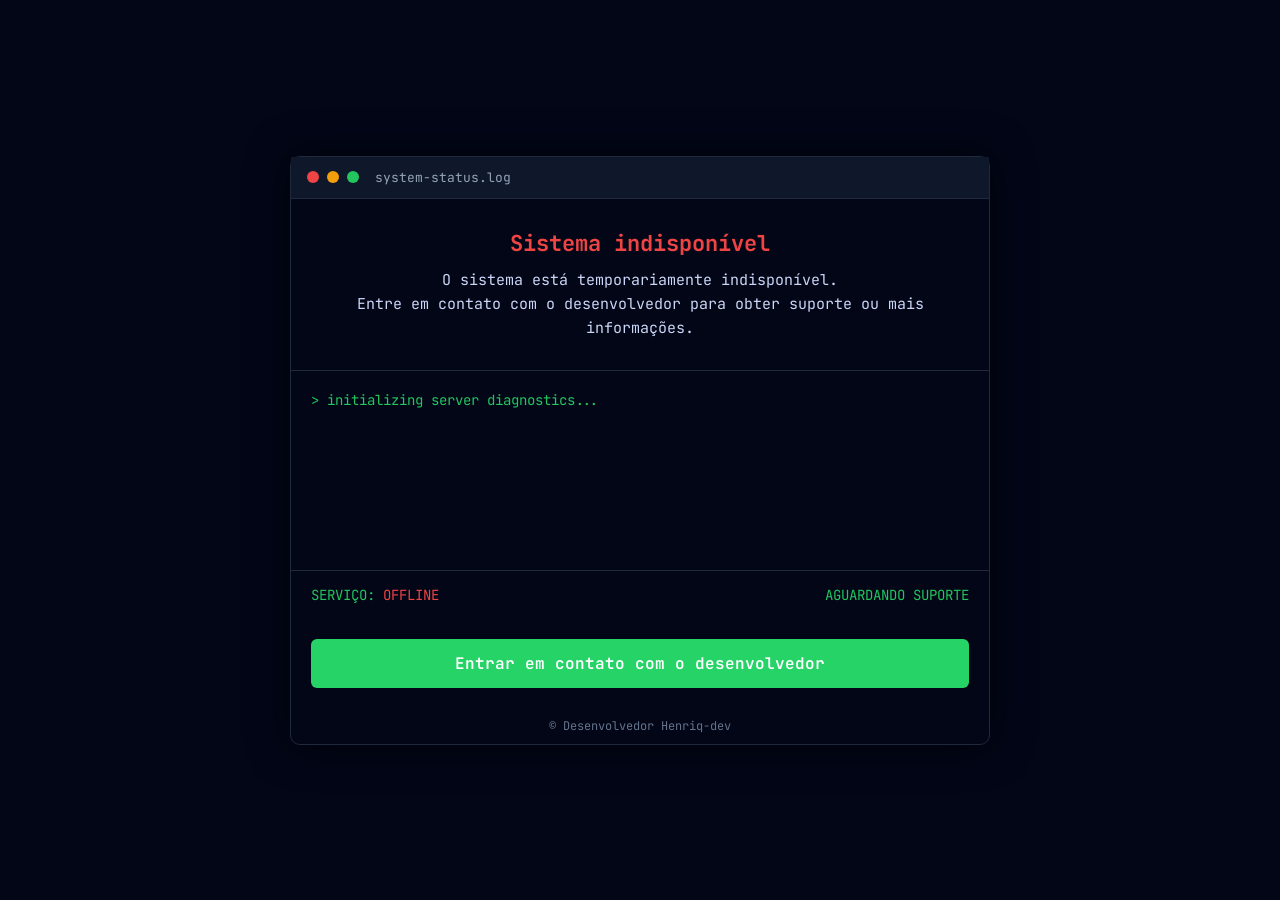
==== commit d36a99b1: "Atualizar o index.html" ====
--- a/index.html
+++ b/index.html
@@ -1,11 +1,25 @@
 <!DOCTYPE html>
 <html lang="pt-BR">
+
 <head>
 
 <meta charset="UTF-8">
-<meta name="viewport" content="width=device-width, initial-scale=1.0">
-
-<title>Sistema indisponível</title>
+<meta name="viewport" content="width=device-width, initial-scale=1">
+
+<title>Sistema indisponível | Suporte do desenvolvedor</title>
+
+<meta name="description" content="O sistema está temporariamente indisponível. Entre em contato com o desenvolvedor para suporte.">
+
+<meta name="robots" content="noindex, nofollow">
+
+<link rel="canonical" href="https://seusite.com/manutencao">
+
+<meta property="og:title" content="Sistema indisponível">
+<meta property="og:description" content="O sistema está temporariamente indisponível. Entre em contato com o desenvolvedor.">
+<meta property="og:type" content="website">
+
+<link rel="preconnect" href="https://fonts.googleapis.com">
+<link rel="preconnect" href="https://fonts.gstatic.com" crossorigin>
 
 <link href="https://fonts.googleapis.com/css2?family=JetBrains+Mono:wght@400;600&display=swap" rel="stylesheet">
 
@@ -18,46 +32,56 @@
 }
 
 body{
+
 background:#020617;
 color:#22c55e;
+
 font-family:"JetBrains Mono", monospace;
-height:100vh;
+
+min-height:100vh;
+
 display:flex;
 align-items:center;
 justify-content:center;
-overflow:hidden;
-}
-
-canvas{
-position:absolute;
-top:0;
-left:0;
-z-index:0;
-}
-
-.terminal{
-position:relative;
-z-index:1;
-width:90%;
+
+padding:20px;
+
+}
+
+main{
+
 max-width:700px;
+width:100%;
+
+border:1px solid #1e293b;
+border-radius:10px;
+
 background:#020617;
-border:1px solid #1e293b;
-border-radius:8px;
+
 box-shadow:0 0 40px rgba(0,0,0,.7);
-}
-
-.header{
-background:#0f172a;
-padding:10px 15px;
+
+}
+
+header{
+
 display:flex;
 align-items:center;
 gap:8px;
+
+background:#0f172a;
+
+padding:12px 16px;
+
+border-bottom:1px solid #1e293b;
+
 }
 
 .dot{
+
 width:12px;
 height:12px;
 border-radius:50%;
+
 }
 
 .red{background:#ef4444}
@@ -65,105 +89,146 @@
 .green{background:#22c55e}
 
 .title{
-margin-left:10px;
+
 color:#94a3b8;
 font-size:13px;
-}
-
-.message{
+
+margin-left:8px;
+
+}
+
+.section-message{
+
 padding:30px;
 text-align:center;
-border-bottom:1px solid #1e293b;
-}
-
-.message h1{
-font-size:20px;
+
+}
+
+.section-message h1{
+
+font-size:22px;
 color:#ef4444;
+
 margin-bottom:10px;
-}
-
-.message p{
-color:#94a3b8;
+
+}
+
+.section-message p{
+
+color:#cbd5f5;
+font-size:15px;
+line-height:1.6;
+
+}
+
+.logs{
+
+border-top:1px solid #1e293b;
+
+padding:20px;
+
+height:200px;
+
+overflow:hidden;
+
 font-size:14px;
-line-height:1.6;
-}
-
-.logs{
-padding:20px;
-height:240px;
-overflow:hidden;
-font-size:14px;
+
 }
 
 .log{
+
 margin-bottom:6px;
-white-space:nowrap;
+
 }
 
 .status{
+
+border-top:1px solid #1e293b;
+
 padding:15px 20px;
-border-top:1px solid #1e293b;
+
 display:flex;
 justify-content:space-between;
+
 font-size:14px;
+
 }
 
 .offline{
+
 color:#ef4444;
+
 }
 
 .btn{
+
 display:block;
+
 margin:20px;
+
 text-align:center;
+
+padding:14px;
+
 background:#25D366;
+
 color:white;
-padding:12px;
+
 border-radius:6px;
+
 text-decoration:none;
+
 font-weight:600;
-box-shadow:0 0 10px rgba(37,211,102,.6);
-transition:0.3s;
+
+transition:0.2s;
+
 }
 
 .btn:hover{
-transform:scale(1.05);
-box-shadow:0 0 25px rgba(37,211,102,.9);
-}
-
-@media(max-width:480px){
-
-.logs{
-height:200px;
+
+transform:scale(1.03);
+
+}
+
+.btn:focus{
+
+outline:3px solid #fff;
+
+outline-offset:2px;
+
+}
+
+footer{
+
+text-align:center;
+
 font-size:12px;
-}
-
-.message h1{
-font-size:18px;
-}
+
+color:#64748b;
+
+padding:10px;
 
 }
 
 </style>
+
 </head>
 
 <body>
 
-<canvas id="particles"></canvas>
-
-<div class="terminal">
-
-<div class="header">
+<main>
+
+<header>
 
 <div class="dot red"></div>
 <div class="dot yellow"></div>
 <div class="dot green"></div>
 
-<div class="title">system-status.log</div>
-
-</div>
-
-<div class="message">
+<span class="title">system-status.log</span>
+
+</header>
+
+<section class="section-message" role="alert">
 
 <h1>Sistema indisponível</h1>
 
@@ -172,111 +237,76 @@
 </p>
 
 <p>
-Entre em contato com o desenvolvedor para mais informações.
+Entre em contato com o desenvolvedor para obter suporte ou mais informações.
 </p>
 
-</div>
-
-<div class="logs" id="logs"></div>
-
-<div class="status">
+</section>
+
+<section class="logs" id="logs" aria-live="polite">
+
+</section>
+
+<section class="status">
 
 <div>SERVIÇO: <span class="offline">OFFLINE</span></div>
 
 <div>AGUARDANDO SUPORTE</div>
 
-</div>
-
-<a class="btn"
+</section>
+
+<a
+class="btn"
 href="https://wa.me/5569981011321"
 target="_blank"
-rel="noopener noreferrer">
+rel="noopener"
+aria-label="Entrar em contato com o desenvolvedor pelo WhatsApp"
+>
 
 Entrar em contato com o desenvolvedor
 
 </a>
 
-</div>
+<footer>
+
+© Desenvolvedor Henriq-dev
+
+</footer>
+
+</main>
 
 <script>
 
-const logLines=[
-
-"initializing system check...",
-"verifying server status...",
+const logs=[
+
+"initializing server diagnostics...",
+"checking backend services...",
 "connection failure detected...",
-"attempting reconnection...",
-"system unavailable...",
-"waiting for developer response..."
+"system temporarily unavailable...",
+"awaiting developer intervention..."
 
 ]
 
-const logsContainer=document.getElementById("logs")
-
-let index=0
+const container=document.getElementById("logs")
+
+let i=0
 
 function addLog(){
 
-if(index>=logLines.length) return
+if(i>=logs.length)return
 
 const line=document.createElement("div")
+
 line.className="log"
-line.textContent="> "+logLines[index]
-
-logsContainer.appendChild(line)
-
-logsContainer.scrollTop=logsContainer.scrollHeight
-
-index++
-
-}
-
-setInterval(addLog,900)
-
-/* partículas */
-
-const canvas=document.getElementById("particles")
-const ctx=canvas.getContext("2d")
-
-canvas.width=window.innerWidth
-canvas.height=window.innerHeight
-
-let particles=[]
-
-for(let i=0;i<80;i++){
-
-particles.push({
-x:Math.random()*canvas.width,
-y:Math.random()*canvas.height,
-size:Math.random()*2,
-speed:Math.random()*0.6
-})
-
-}
-
-function animate(){
-
-ctx.clearRect(0,0,canvas.width,canvas.height)
-
-ctx.fillStyle="#22c55e"
-
-particles.forEach(p=>{
-
-ctx.beginPath()
-ctx.arc(p.x,p.y,p.size,0,Math.PI*2)
-ctx.fill()
-
-p.y+=p.speed
-
-if(p.y>canvas.height) p.y=0
-
-})
-
-requestAnimationFrame(animate)
-
-}
-
-animate()
+
+line.textContent="> "+logs[i]
+
+container.appendChild(line)
+
+i++
+
+}
+
+setInterval(addLog,1000)
 
 </script>
 
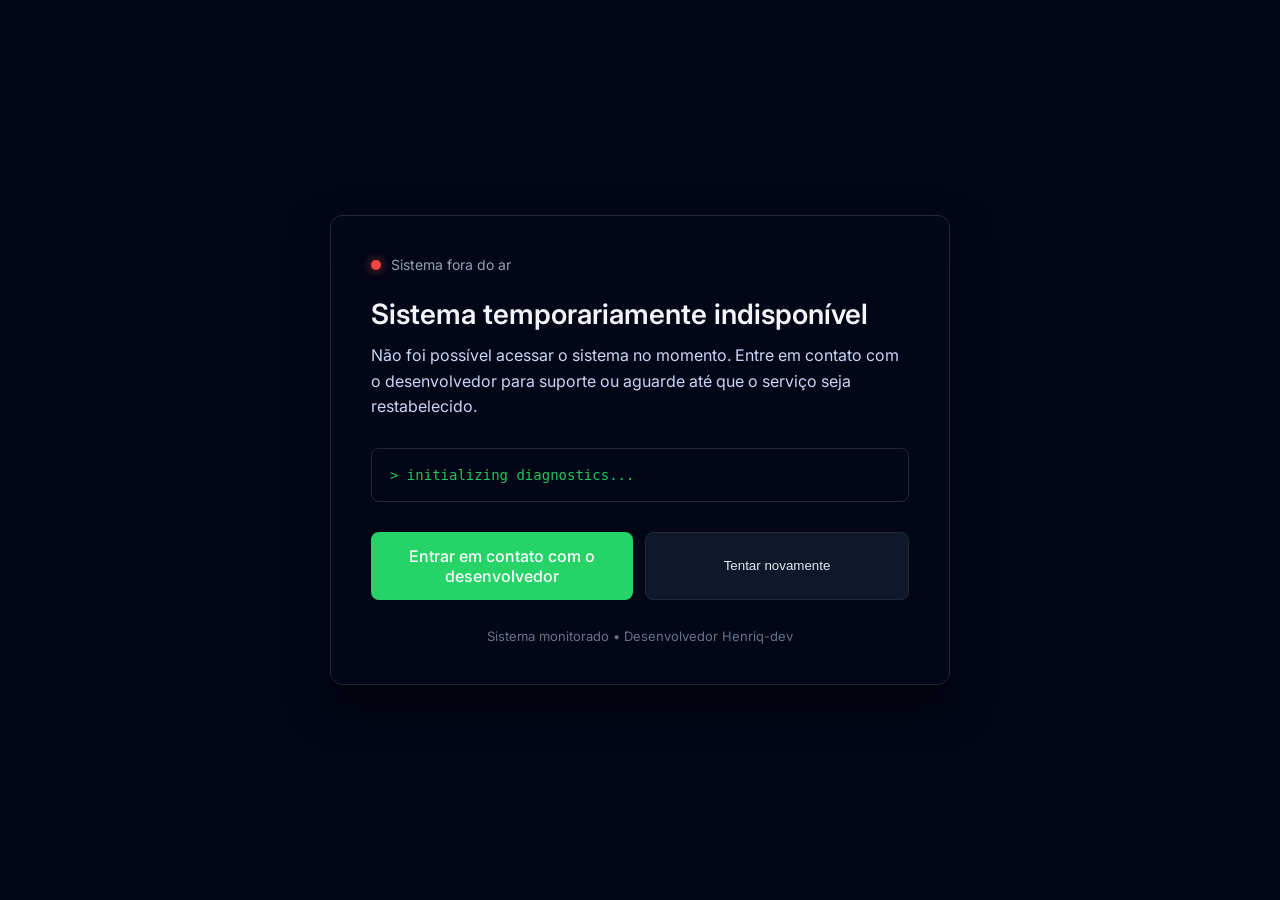
==== commit 055035ef: "Atualizar o index.html" ====
--- a/index.html
+++ b/index.html
@@ -6,207 +6,229 @@
 <meta charset="UTF-8">
 <meta name="viewport" content="width=device-width, initial-scale=1">
 
-<title>Sistema indisponível | Suporte do desenvolvedor</title>
+<title>Sistema indisponível</title>
 
 <meta name="description" content="O sistema está temporariamente indisponível. Entre em contato com o desenvolvedor para suporte.">
-
-<meta name="robots" content="noindex, nofollow">
-
-<link rel="canonical" href="https://seusite.com/manutencao">
-
-<meta property="og:title" content="Sistema indisponível">
-<meta property="og:description" content="O sistema está temporariamente indisponível. Entre em contato com o desenvolvedor.">
-<meta property="og:type" content="website">
+<meta name="robots" content="noindex,nofollow">
 
 <link rel="preconnect" href="https://fonts.googleapis.com">
 <link rel="preconnect" href="https://fonts.gstatic.com" crossorigin>
 
-<link href="https://fonts.googleapis.com/css2?family=JetBrains+Mono:wght@400;600&display=swap" rel="stylesheet">
+<link href="https://fonts.googleapis.com/css2?family=Inter:wght@400;500;600&display=swap" rel="stylesheet">
 
 <style>
 
 *{
+box-sizing:border-box;
 margin:0;
 padding:0;
-box-sizing:border-box;
 }
 
 body{
 
+font-family:Inter, system-ui, sans-serif;
+
 background:#020617;
-color:#22c55e;
-
-font-family:"JetBrains Mono", monospace;
-
-min-height:100vh;
+color:#e2e8f0;
 
 display:flex;
 align-items:center;
 justify-content:center;
 
-padding:20px;
-
-}
-
-main{
-
-max-width:700px;
+min-height:100vh;
+
+padding:24px;
+
+}
+
+/* container */
+
+.container{
+
+max-width:620px;
 width:100%;
 
+background:#020617;
+
 border:1px solid #1e293b;
-border-radius:10px;
-
-background:#020617;
-
-box-shadow:0 0 40px rgba(0,0,0,.7);
-
-}
-
-header{
+
+border-radius:12px;
+
+padding:40px;
+
+box-shadow:0 20px 40px rgba(0,0,0,.6);
+
+}
+
+/* status indicator */
+
+.status{
 
 display:flex;
 align-items:center;
-gap:8px;
+gap:10px;
+
+margin-bottom:24px;
+
+font-size:14px;
+
+color:#94a3b8;
+
+}
+
+.status-dot{
+
+width:10px;
+height:10px;
+
+border-radius:50%;
+
+background:#ef4444;
+
+box-shadow:0 0 10px rgba(239,68,68,.7);
+
+}
+
+/* title */
+
+h1{
+
+font-size:28px;
+font-weight:600;
+
+margin-bottom:12px;
+
+color:#f1f5f9;
+
+}
+
+/* text */
+
+p{
+
+font-size:16px;
+
+line-height:1.6;
+
+color:#cbd5f5;
+
+margin-bottom:28px;
+
+}
+
+/* system box */
+
+.system-box{
+
+background:#020617;
+
+border:1px solid #1e293b;
+
+border-radius:8px;
+
+padding:18px;
+
+font-family:monospace;
+
+font-size:14px;
+
+color:#22c55e;
+
+margin-bottom:30px;
+
+}
+
+/* buttons */
+
+.actions{
+
+display:flex;
+flex-wrap:wrap;
+
+gap:12px;
+
+}
+
+.btn{
+
+flex:1;
+
+text-align:center;
+
+padding:14px;
+
+border-radius:8px;
+
+font-weight:500;
+
+text-decoration:none;
+
+transition:.2s;
+
+}
+
+/* contact */
+
+.btn-contact{
+
+background:#25D366;
+color:white;
+
+}
+
+.btn-contact:hover{
+
+transform:translateY(-2px);
+
+}
+
+/* reload */
+
+.btn-reload{
 
 background:#0f172a;
 
-padding:12px 16px;
-
-border-bottom:1px solid #1e293b;
-
-}
-
-.dot{
-
-width:12px;
-height:12px;
-border-radius:50%;
-
-}
-
-.red{background:#ef4444}
-.yellow{background:#f59e0b}
-.green{background:#22c55e}
-
-.title{
-
-color:#94a3b8;
+border:1px solid #1e293b;
+
+color:#e2e8f0;
+
+}
+
+.btn-reload:hover{
+
+background:#1e293b;
+
+}
+
+/* footer */
+
+footer{
+
+margin-top:28px;
+
 font-size:13px;
 
-margin-left:8px;
-
-}
-
-.section-message{
-
-padding:30px;
+color:#64748b;
+
 text-align:center;
 
 }
 
-.section-message h1{
-
-font-size:22px;
-color:#ef4444;
-
-margin-bottom:10px;
-
-}
-
-.section-message p{
-
-color:#cbd5f5;
-font-size:15px;
-line-height:1.6;
-
-}
-
-.logs{
-
-border-top:1px solid #1e293b;
-
-padding:20px;
-
-height:200px;
-
-overflow:hidden;
-
-font-size:14px;
-
-}
-
-.log{
-
-margin-bottom:6px;
-
-}
-
-.status{
-
-border-top:1px solid #1e293b;
-
-padding:15px 20px;
-
-display:flex;
-justify-content:space-between;
-
-font-size:14px;
-
-}
-
-.offline{
-
-color:#ef4444;
-
-}
-
-.btn{
-
-display:block;
-
-margin:20px;
-
-text-align:center;
-
-padding:14px;
-
-background:#25D366;
-
-color:white;
-
-border-radius:6px;
-
-text-decoration:none;
-
-font-weight:600;
-
-transition:0.2s;
-
-}
-
-.btn:hover{
-
-transform:scale(1.03);
-
-}
-
-.btn:focus{
-
-outline:3px solid #fff;
-
-outline-offset:2px;
-
-}
-
-footer{
-
-text-align:center;
-
-font-size:12px;
-
-color:#64748b;
-
-padding:10px;
+/* mobile */
+
+@media (max-width:480px){
+
+.container{
+
+padding:28px;
+
+}
+
+h1{
+
+font-size:24px;
+
+}
 
 }
 
@@ -216,59 +238,54 @@
 
 <body>
 
-<main>
-
-<header>
-
-<div class="dot red"></div>
-<div class="dot yellow"></div>
-<div class="dot green"></div>
-
-<span class="title">system-status.log</span>
-
-</header>
-
-<section class="section-message" role="alert">
-
-<h1>Sistema indisponível</h1>
+<main class="container" role="alert">
+
+<div class="status">
+
+<div class="status-dot"></div>
+
+<span>Sistema fora do ar</span>
+
+</div>
+
+<h1>Sistema temporariamente indisponível</h1>
 
 <p>
-O sistema está temporariamente indisponível.
+
+Não foi possível acessar o sistema no momento.  
+Entre em contato com o desenvolvedor para suporte ou aguarde até que o serviço seja restabelecido.
+
 </p>
 
-<p>
-Entre em contato com o desenvolvedor para obter suporte ou mais informações.
-</p>
-
-</section>
-
-<section class="logs" id="logs" aria-live="polite">
-
-</section>
-
-<section class="status">
-
-<div>SERVIÇO: <span class="offline">OFFLINE</span></div>
-
-<div>AGUARDANDO SUPORTE</div>
-
-</section>
+<div class="system-box" aria-live="polite" id="log">
+
+> initializing diagnostics...
+
+</div>
+
+<div class="actions">
 
 <a
-class="btn"
+class="btn btn-contact"
 href="https://wa.me/5569981011321"
 target="_blank"
-rel="noopener"
-aria-label="Entrar em contato com o desenvolvedor pelo WhatsApp"
->
+rel="noopener">
 
 Entrar em contato com o desenvolvedor
 
 </a>
 
+<button class="btn btn-reload" onclick="location.reload()">
+
+Tentar novamente
+
+</button>
+
+</div>
+
 <footer>
 
-© Desenvolvedor Henriq-dev
+Sistema monitorado • Desenvolvedor Henriq-dev
 
 </footer>
 
@@ -278,35 +295,29 @@
 
 const logs=[
 
-"initializing server diagnostics...",
-"checking backend services...",
-"connection failure detected...",
-"system temporarily unavailable...",
-"awaiting developer intervention..."
+"checking server connection...",
+"verifying services...",
+"connection failed...",
+"system unavailable...",
+"awaiting developer response..."
 
 ]
 
-const container=document.getElementById("logs")
-
 let i=0
 
-function addLog(){
+const logBox=document.getElementById("log")
+
+function updateLog(){
 
 if(i>=logs.length)return
 
-const line=document.createElement("div")
-
-line.className="log"
-
-line.textContent="> "+logs[i]
-
-container.appendChild(line)
+logBox.innerHTML+="<br>> "+logs[i]
 
 i++
 
 }
 
-setInterval(addLog,1000)
+setInterval(updateLog,1200)
 
 </script>
 
